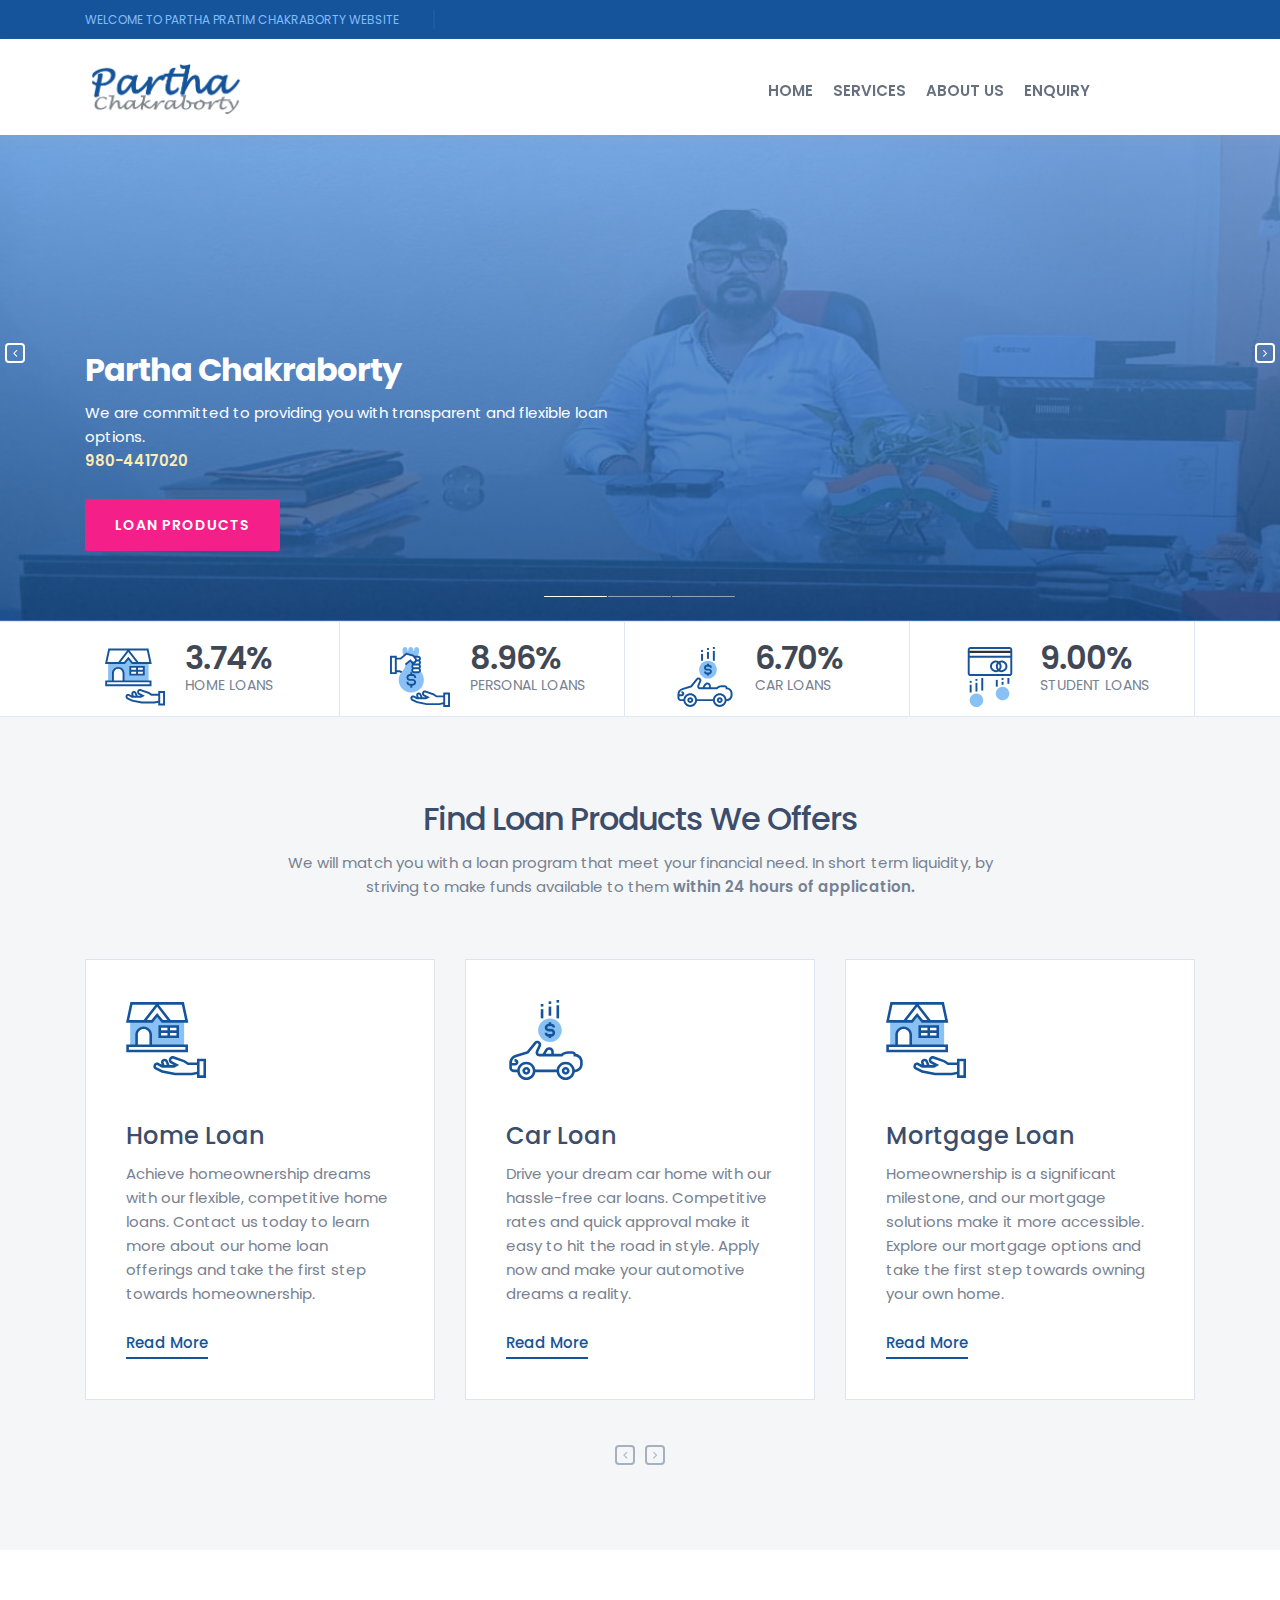
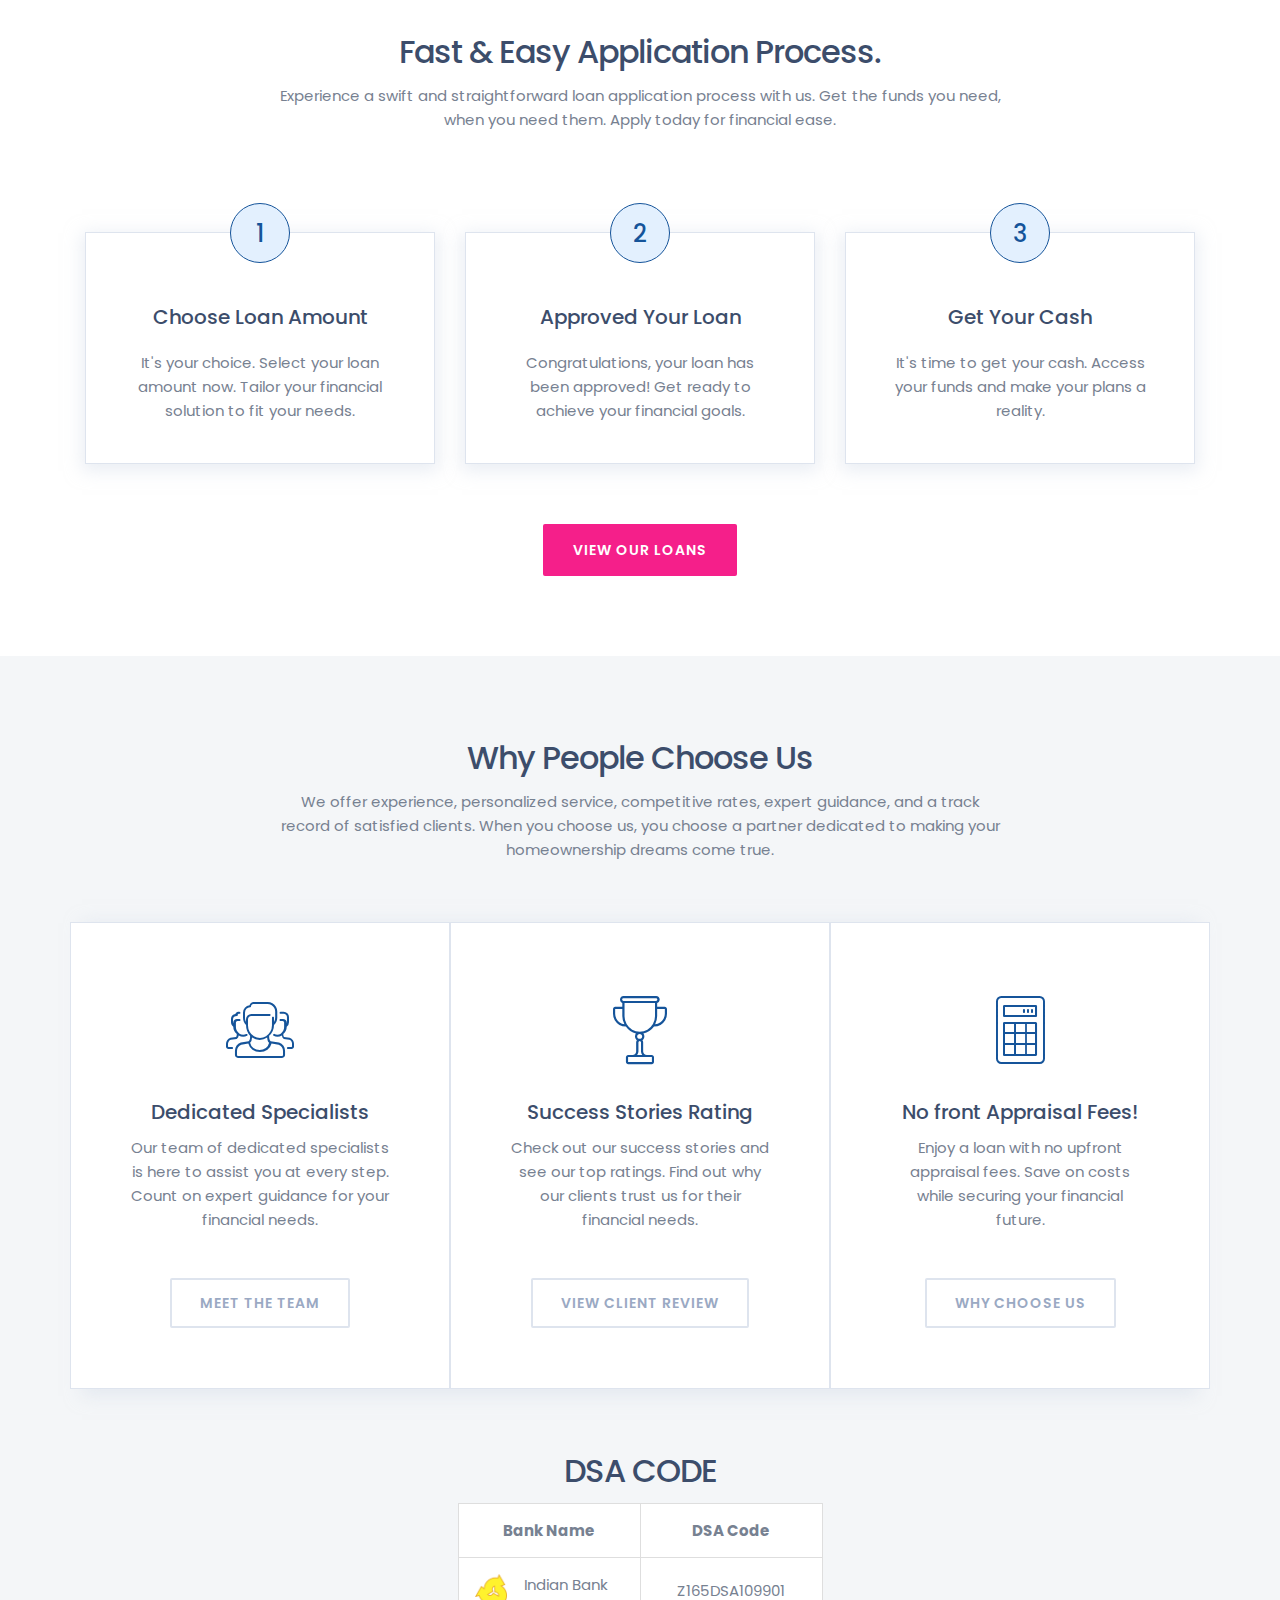
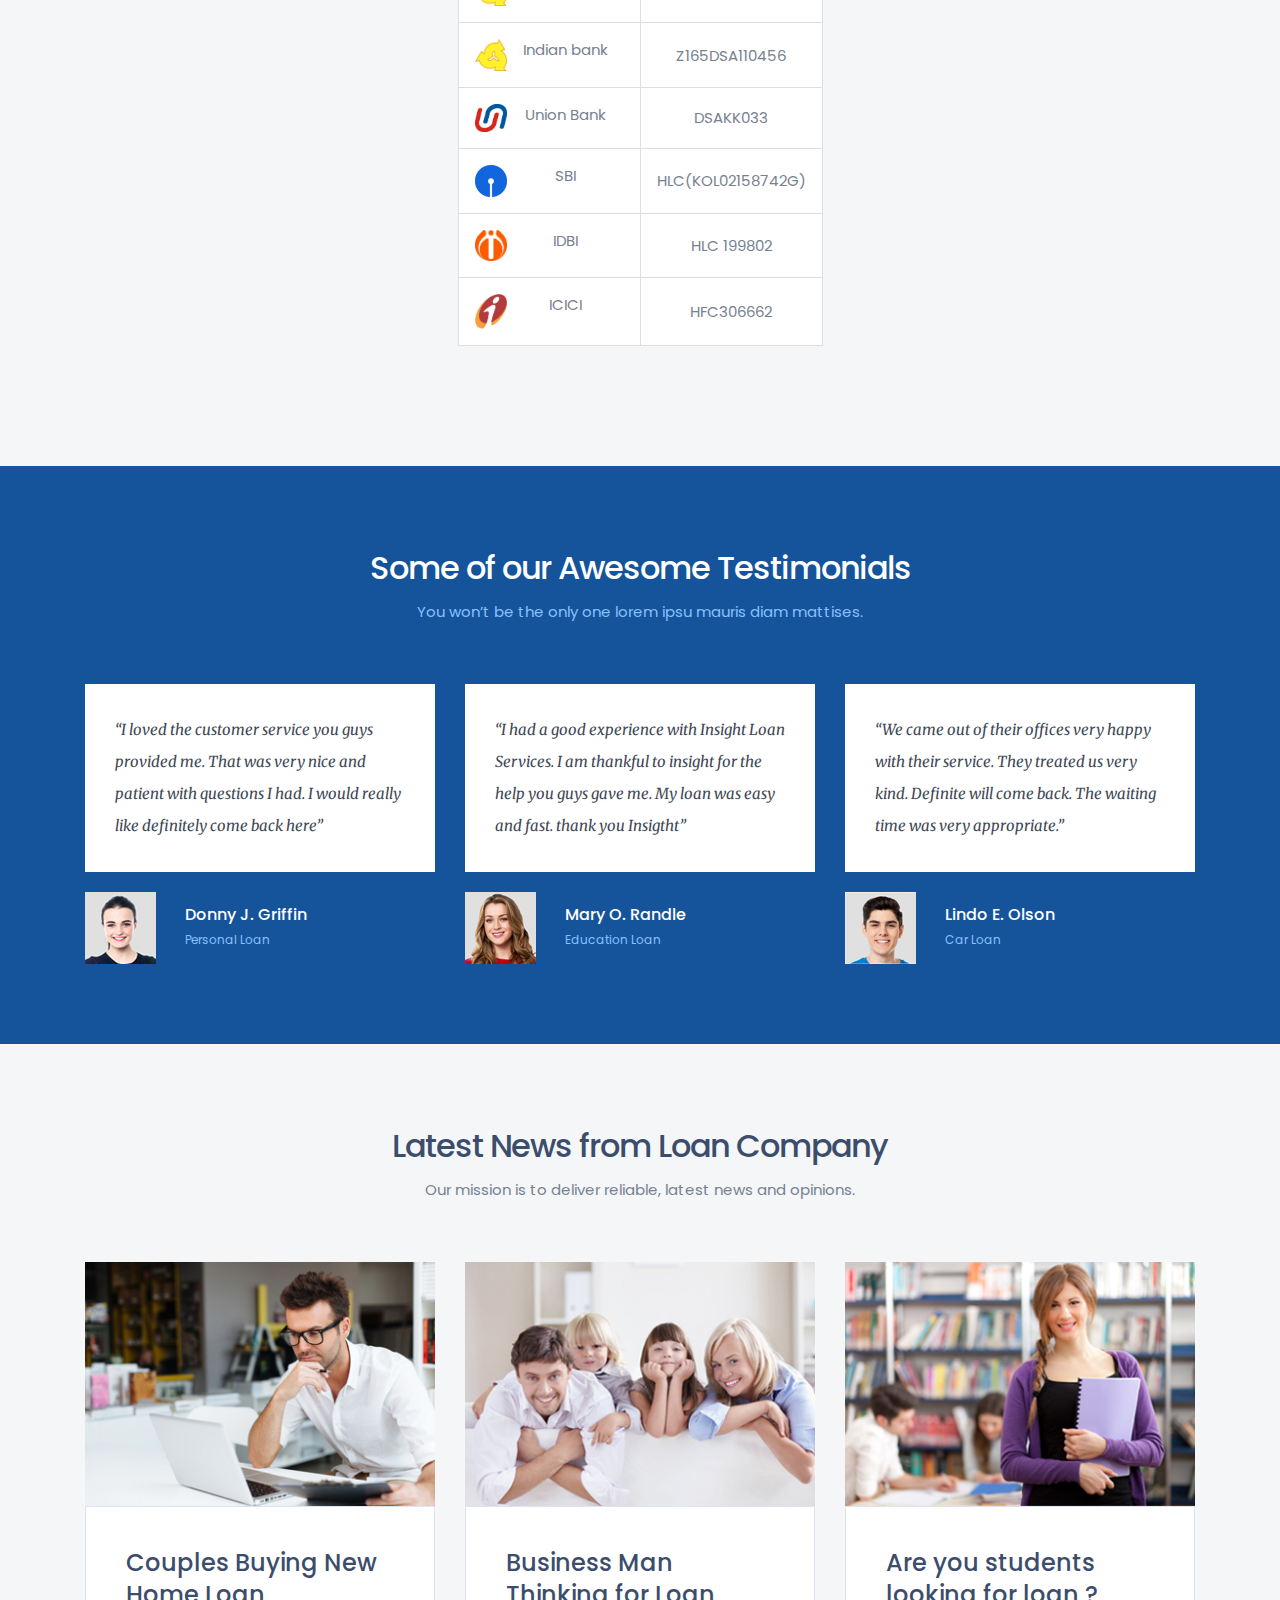
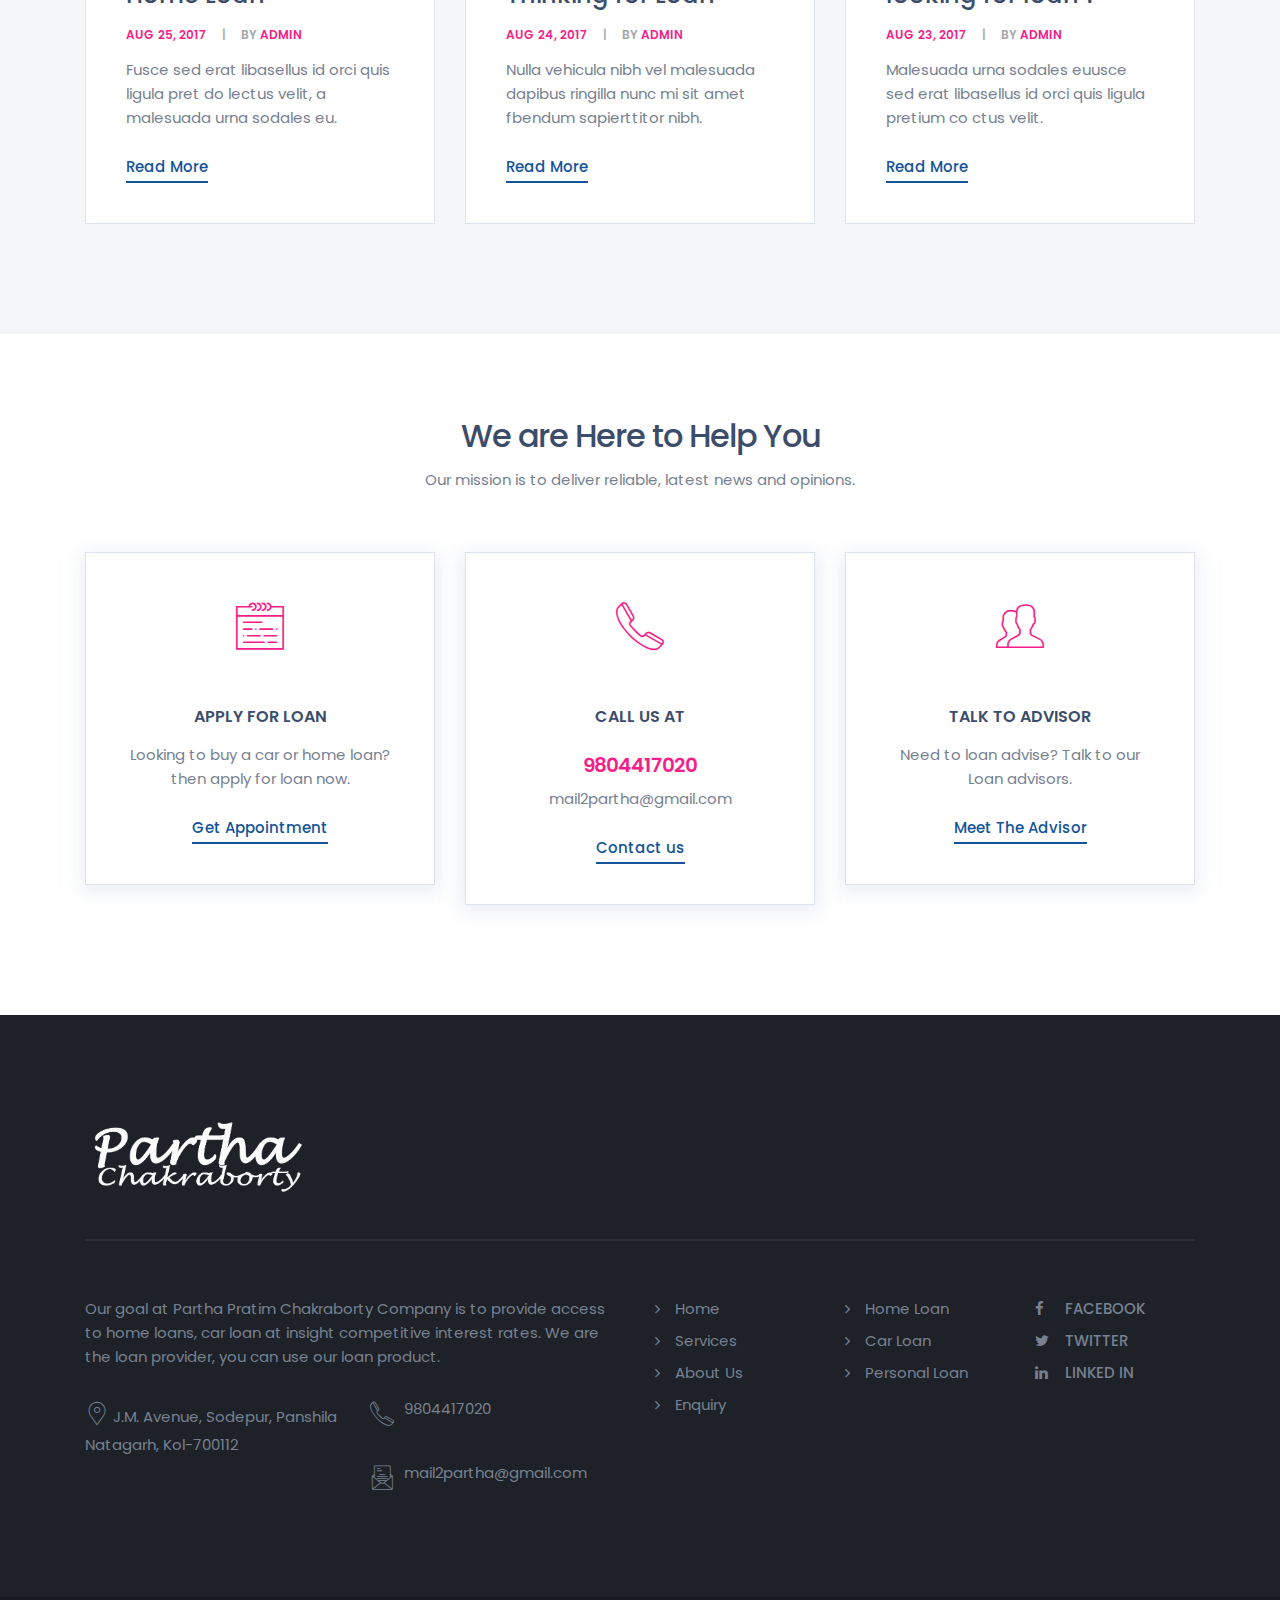
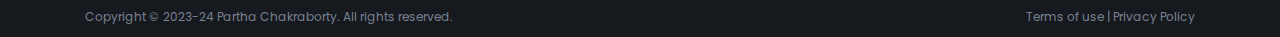
==== index.html @ 426c60b8 "first comit" ====
<!DOCTYPE html>
<html lang="en">


<head>
    <meta charset="utf-8">
    <meta http-equiv="X-UA-Compatible" content="IE=edge">
    <meta name="viewport" content="width=device-width, initial-scale=1">
    <!-- The above 3 meta tags *must* come first in the head; any other head content must come *after* these tags -->
    <meta name="description" content="Borrow - is the loan company, Business Website Template.">
    <meta name="keywords" content="Financial Website Template, Bootstrap Template, Loan Product, Personal Loan">
    <title>Borrow - A Loan Company Website Templates</title>
    <!-- Bootstrap -->
    <link href="css/bootstrap.min.css" rel="stylesheet">
    <link href="css/style.css" rel="stylesheet">
    <link href="css/font-awesome.min.css" rel="stylesheet">
    <link href="css/fontello.css" rel="stylesheet">
   
    <!-- Google Fonts -->
    <link href="https://fonts.googleapis.com/css?family=Poppins:300,400,500,600,700%7CMerriweather:300,300i,400,400i,700,700i" rel="stylesheet">
    <!-- owl Carousel Css -->
    <link href="css/owl.carousel.css" rel="stylesheet">
    <link href="css/owl.theme.css" rel="stylesheet">
    <!-- <link rel="stylesheet" href="https://cdnjs.cloudflare.com/ajax/libs/font-awesome/6.4.2/css/all.min.css" integrity="sha512-z3gLpd7yknf1YoNbCzqRKc4qyor8gaKU1qmn+CShxbuBusANI9QpRohGBreCFkKxLhei6S9CQXFEbbKuqLg0DA==" crossorigin="anonymous" referrerpolicy="no-referrer" /> -->
    <!-- HTML5 shim and Respond.js for IE8 support of HTML5 elements and media queries -->
    <!-- WARNING: Respond.js doesn't work if you view the page via file:// -->
    <!--[if lt IE 9]>
      <script src="https://oss.maxcdn.com/html5shiv/3.7.3/html5shiv.min.js"></script>
      <script src="https://oss.maxcdn.com/respond/1.4.2/respond.min.js"></script>
    <![endif]-->
</head>

<body>
    <div class="collapse searchbar" id="searchbar">
        <div class="search-area">
            <div class="container">
                <div class="row">
                    <div class="col-xl-12 col-lg-12 col-md-12 col-sm-12 col-12">
                        <div class="input-group">
                            <input type="text" class="form-control" placeholder="Search for...">
                            <span class="input-group-btn">
            <button class="btn btn-default" type="button">Go!</button>
            </span> </div>
                        <!-- /input-group -->
                    </div>
                    <!-- /.col-lg-6 -->
                </div>
            </div>
        </div>
    </div>
    <div class="top-bar">
        <!-- top-bar -->
        <div class="container">
            <div class="row">
                <div class="col-xl-4 col-lg-5 col-md-4 col-sm-6 col-6 d-none d-xl-block d-lg-block">
                    <p class="mail-text">Welcome to Partha Pratim Chakraborty Website</p>
                </div>
                <!-- <div class="col-xl-8 col-lg-7 col-md-12 col-sm-12 col-12 text-right">
                    <div class="top-nav"> <span class="top-text"><a href="#">View Locations</a> </span> <span class="top-text"><a href="#">+1800-123-4567</a></span> <span class="top-text"><a href="#">EMI calculator</a></span> </div>
                </div> -->
            </div>
        </div>
    </div>
    <!-- /.top-bar -->
    <div class="header">
        <div class="container">
            <div class="row">
                <div class="col-xl-2 col-lg-2 col-md-12 col-sm-6 col-6" id="logo">
                    <!-- logo -->
                    <div class="logo" >
                        <a href="index.html"><img src="images/logo-PS-5.png" alt="Borrow - Loan Company Website Template"></a>
                    </div>
                </div>
                <!-- logo -->
                <div class="col-xl-9 col-lg-9 col-md-12 col-sm-12 col-12">
                      <div id="navigation">
                        <!-- navigation start-->
                        <ul>
                            <li class="active"><a href="index.html" class="animsition-link">Home</a>
                                <!-- <ul>
                                    <li><a href="index.html" title="Home page 1" class="animsition-link">Home page 1</a></li>
                                    <li><a href="index-1.html" title="Home page 2" class="animsition-link">Home page 2</a></li>
                                    <li><a href="index-2.html" title="Home page 3" class="animsition-link">Home page 3</a></li>
                                    <li><a href="index-3.html" title="Home page 4" class="animsition-link">Home page 4 
                                     <span class="badge">New</span></a></li>
                                    <li><a href="index-4-students-loan.html" title="students loan" class="animsition-link">Students Loan Page <span class="badge">New</span></a> </li>
                                    <li><a href="index-5-business-loan.html" title="students loan" class="animsition-link">Business Loan Page<span class="badge">New</span></a></li>
                                    <li><a href="index-6.html" title="" class="animsition-link">Home Tabbed<span class="badge">New</span></a></li>
                                    <li><a href="index-7-borrow-bank.html" title="" class="animsition-link">Bank Home Page<span class="badge">New</span></a></li>
                                </ul> -->
                            </li>
                            <li><a href="#" class="animsition-link">Services</a>
                                <!-- <ul>
                                    <li><a href="#" title="Education Loan" class="animsition-link">Credit Card <span class="badge">New</span></a>
                                        <ul>
                                            <li><a href="credit-card-listing.html" title="Credit Card Listing" class="animsition-link">Credit Card Listing</a></li>
                                            <li><a href="credit-card-single.html" title="Credit Card Single" class="animsition-link">Credit Card Single</a></li>
                                        </ul>
                                    </li>
                                    <li><a href="#" title="Lenders" class="animsition-link">Lenders <span class="badge">New</span></a>
                                        <ul>
                                            <li><a href="lender-listing.html" title="Credit Card Listing" class="animsition-link">Lenders Listing</a></li>
                                            <li><a href="lender-single.html" title="Credit Card Single" class="animsition-link">Lenders Single</a></li>
                                        </ul>
                                    </li>
                                    <li><a href="product-single-sidebar.html">Product page side tab <span class="badge">New</span></a>
                                    </li>
                                    <li><a href="loan-listing-image.html" title="Loan Image Listing" class="animsition-link">Loan Image Listing</a></li>
                                    <li><a href="loan-listing-icon.html" title="Loan Icon Listing" class="animsition-link">Loan Icon Listing</a></li>
                                    <li><a href="car-loan.html" title="Car Loan" class="animsition-link">Car Loan Single</a></li>
                                    <li><a href="personal-loan.html" title="Personal Loan" class="animsition-link">Personal Loan Single</a></li>
                                    <li><a href="home-loan.html" title="Home Loan" class="animsition-link">Home Loan Single</a></li>
                                    <li><a href="education-loan.html" title="Education Loan" class="animsition-link">Education Loan Single</a></li>
                                </ul> -->
                            </li>
                            <li><a href="about.html" class="animsition-link">About us</a>
                                <!-- <ul>
                                    <li><a href="about.html" title="About us" class="animsition-link">About us</a></li>
                                    <li><a href="team.html" title="Team" class="animsition-link">Team</a></li>
                                </ul> -->
                            </li>
                            <li><a href="enquiry.html" class="animsition-link">Enquiry</a>
                                <!-- <ul>
                                    <li><a href="blog-listing.html" title="Blog Listing" class="animsition-link">Blog Listing</a></li>
                                    <li><a href="blog-single.html" title="Blog Single" class="animsition-link">Blog Single</a></li>
                                    <li><a href="blog-two-column.html" title="Blog Two Column" class="animsition-link">Blog Two Column</a></li>
                                    <li><a href="blog-three-column.html" title="Blog Three Column" class="animsition-link">Blog Three Column</a></li>
                                </ul> -->
                            </li>
                            <!-- <li><a href="compare-loan.html" class="animsition-link">Features</a>
                                <ul>
                                    <li><a href="#" title="Compare Loan" class="animsition-link">Compare Page</a>
                                        <ul>
                                          
                                            <li><a href="compare-credit-card.html" title="Compare Loan" class="animsition-link">Compare Credit Card</a>
                                                <li><a href="compare-personal-loan.html" title="Compare Loan" class="animsition-link">Compare Personal</a></li>
                                                <li><a href="compare-student-loan.html" title="Compare Loan" class="animsition-link">Compare Student Loan</a></li>
                                                  <li><a href="compare-loan.html" title="Compare Loan" class="animsition-link">Compare Loan</a></li>
                                        </ul>
                                        </li>
                                        <li><a href="#" class="animsition-link">Landing Pages</a>
                                            <ul>
                                                <li><a href="landing-page-car-loan.html" title="Loan Calculator" class="animsition-link">Car Loan 
                                     <small class="highlight">Landing Page</small>
                                     </a></li>
                                                <li><a href="landing-page-home-loan.html" title="Loan Calculator" class="animsition-link">Home Loan 
                                     <small class="highlight">Landing Page</small></a></li>
                                     <li><a href="refinancing-landing-page.html" title="Refinancing Page" class="animsition-link">Refinancing Page
                                     <small class="highlight">Landing Page</small></a></li>
                                       <li><a href="lead-genrator-landing-page.html" title="Lead Genrator" class="animsition-link">Lead Genrator 
                                     <small class="highlight">Landing Page</small></a></li>
                                       <li><a href="card-landing-page.html" title="Card Landing" class="animsition-link">Card Page 
                                     <small class="highlight">Landing Page</small></a></li>
                                            </ul>
                                        </li>
                                        <li><a href="loan-calculator.html" title="Loan Calculator" class="animsition-link">Loan Calculator</a></li>
                                        <li><a href="loan-eligibility.html" title="Loan Calculator" class="animsition-link">Loan Eligibility Cal <span class="badge">NEW</span></a></li>
                                        <li><a href="faq.html" title="Faq" class="animsition-link">Faq page</a></li>
                                        <li><a href="testimonial.html" title="Testimonial" class="animsition-link">Testimonial</a></li>
                                        <li><a href="error.html" title="404 Error" class="animsition-link">404 Error</a></li>
                                        <li><a href="gallery-filter-2.html" class="animsition-link">Gallery</a>
                                            <ul>
                                                <li><a href="gallery-filter-2.html" title="Filterable Gallery 2 column" class="animsition-link">Filterable Gallery 2 column</a></li>
                                                <li><a href="gallery-filter-3.html" title="Filterable Gallery 3 column" class="animsition-link">Filterable Gallery 3 column</a></li>
                                                <li><a href="gallery-masonry.html" title="Masonry Gallery" class="animsition-link">Masonry Gallery</a></li>
                                                <li><a href="gallery-zoom.html" title="Zoom Gallery" class="animsition-link">Zoom Gallery</a></li>
                                            </ul>
                                        </li>
                                        <li><a href="shortcodes-tabs.html" class="animsition-link">Shortcodes</a>
                                            <ul>
                                                <li><a href="shortcodes-tables.html" title="Table" class="animsition-link">Table</a></li>
                                                <li><a href="shortcodes-tabs.html" title="Tab" class="animsition-link">Tab</a></li>
                                                <li><a href="shortcodes-accordion.html" title="Accordion" class="animsition-link">Accordion</a></li>
                                                <li><a href="shortcodes-alert.html" title="Alert" class="animsition-link">Alert</a></li>
                                                <li><a href="shortcodes-button.html" title="Button" class="animsition-link">Button</a></li>
                                                <li><a href="shortcodes-column.html" title="Column" class="animsition-link">Column</a></li>
                                            </ul>
                                        </li>
                                        <li><a href="contact-us.html" title="Contact us" class="animsition-link">Contact us</a></li>
                                </ul>
                                </li> -->
                                <!-- <li><a href="compare-loan.html" class="animsition-link">Bank Account</a>
                                    <ul>
                                        <li><a href="personal-bank-account.html" title="Bank Account" class="animsition-link">Bank Account</a></li>
                                        <li><a href="personal-bank-saving.html" title="Bank Saving" class="animsition-link">Bank Account list</a></li>
                                        <li><a href="borrow-account-saving.html" title="Bank Account Single" class="animsition-link">Bank Account Single</a></li>
                                    </ul>
                                </li> -->
                        </ul>
                    </div>
                    <!-- /.navigation start-->
                </div>
                <!-- <div class="col-xl-l col-lg-1 col-md-1 col-sm-1 col-12 d-none d-xl-block d-lg-block"> -->
                    <!-- search start-->
                    <!-- <div class="search-nav"> <a class="search-btn" role="button" data-toggle="collapse" href="#searchbar" aria-expanded="false"><i class="fa fa-search"></i></a> </div>
                </div> -->
                <!-- /.search start-->
            </div>
        </div>
    </div>
    <div class="slider" id="slider">
        <!-- slider -->
        <div class="slider-img" id="slider-img-1"><img src="images/parthada-pic4.jpg" alt="Borrow - Loan Company Website Template" class="">
            <div class="container">
                <div class="row">
                    <div class="col-xl-6 col-lg-6 col-md-12 col-sm-12 col-12">
                        <div class="slider-captions">
                            <!-- slider-captions -->
                            <h1 class="slider-title">Partha Chakraborty</h1>
                            <p class="slider-text d-none d-xl-block d-lg-block d-sm-block">We are committed to providing you with transparent and flexible loan options.
                                <br>
                                <strong class="text-highlight">980-4417020</strong></p>
                            <a href="team.html" class="btn btn-default">Loan Products</a> </div>
                        <!-- /.slider-captions -->
                    </div>
                </div>
            </div>
        </div>
        <div>
            <div class="slider-img"><img src="images/slider-img-2.jpg" alt="Borrow - Loan Company Website Template" class="">
                <div class="container">
                    <div class="row">
                        <div class="col-xl-6 col-lg-6 col-md-12 col-sm-12 col-12">
                            <div class="slider-captions">
                                <!-- slider-captions -->
                                <h1 class="slider-title"> Lowest Home Loan Rate <strong class="text-highlight"></strong> </h1>
                                <p class="slider-text d-none d-xl-block d-lg-block d-sm-block"> We provide an excellent service Loan company. </p>
                                <!-- <a href="#" class="btn btn-default">Check Eligiblity</a>  -->
                            </div>
                            <!-- /.slider-captions -->
                        </div>
                    </div>
                </div>
            </div>
        </div>
        <div>
            <div class="slider-img"><img src="images/slider-3.jpg" alt="Borrow - Loan Company Website Template" class="">
                <div class="container">
                    <div class="row">
                        <div class="col-xl-6 col-lg-6 col-md-12 col-sm-12 col-12">
                            <div class="slider-captions">
                                <!-- slider-captions -->
                                <h1 class="slider-title">Student Loans with Greate Rates <strong class="text-highlight"></strong></h1>
                                <p class="slider-text d-none d-xl-block d-lg-block d-sm-block">We provide an excellent service for all types of loans in
                                    <br> ahmedabad and offer service, advice and direction.</p>
                                <!-- <a href="#" class="btn btn-default ">View Products</a>  -->
                            </div>
                            <!-- /.slider-captions -->
                        </div>
                    </div>
                </div>
            </div>
        </div>
    </div>
    <div class="rate-table">
        <div class="container">
            <div class="row">
                <div class="col-xl-3 col-lg-3 col-md-3 col-sm-6 col-6">
                    <div class="rate-counter-block">
                        <div class="icon rate-icon  "> <img src="images/mortgage.svg" alt="Borrow - Loan Company Website Template" class="icon-svg-1x"></div>
                        <div class="rate-box">
                            <h1 class="loan-rate">3.74%</h1>
                            <small class="rate-title">Home Loans</small>
                        </div>
                    </div>
                </div>
                <div class="col-xl-3 col-lg-3 col-md-3 col-sm-6 col-6">
                    <div class="rate-counter-block">
                        <div class="icon rate-icon  "> <img src="images/loan.svg" alt="Borrow - Loan Company Website Template" class="icon-svg-1x"></div>
                        <div class="rate-box">
                            <h1 class="loan-rate">8.96%</h1>
                            <small class="rate-title">Personal Loans</small>
                        </div>
                    </div>
                </div>
                <div class="col-xl-3 col-lg-3 col-md-3 col-sm-6 col-6">
                    <div class="rate-counter-block">
                        <div class="icon rate-icon  "> <img src="images/car.svg" alt="Borrow - Loan Company Website Template" class="icon-svg-1x"></div>
                        <div class="rate-box">
                            <h1 class="loan-rate">6.70%</h1>
                            <small class="rate-title">Car Loans</small>
                        </div>
                    </div>
                </div>
                <div class="col-xl-3 col-lg-3 col-md-3 col-sm-6 col-6">
                    <div class="rate-counter-block">
                        <div class="icon rate-icon  "> <img src="images/credit-card.svg" alt="Borrow - Loan Company Website Template" class="icon-svg-1x"></div>
                        <div class="rate-box">
                            <h1 class="loan-rate">9.00%</h1>
                            <small class="rate-title">Student Loans</small>
                        </div>
                    </div>
                </div>
            </div>
        </div>
    </div>
    <div class="section-space80">
        <div class="container">
            <div class="row">
                <div class="offset-xl-2 col-xl-8 offset-md-2 col-md-8 offset-md-2 col-md-8 col-sm-12 col-12">
                    <div class="mb60 text-center section-title">
                        <!-- section title start-->
                        <h1>Find Loan Products We Offers</h1>
                        <p>We will match you with a loan program that meet your financial need. In short term liquidity, by striving to make funds available to them <strong>within 24 hours of application.</strong></p>
                    </div>
                    <!-- /.section title start-->
                </div>
            </div>
            <div class="row">
                <div class="service" id="service">
                    <!-- <div class="col-xl-12 col-lg-12 col-md-12 col-sm-12 col-12">
                        <div class="bg-white pinside40 service-block outline mb30">
                            <div class="icon mb40"> <img src="images/loan.svg" alt="Borrow - Loan Company Website Template" class="icon-svg-2x"> </div>
                            <h2><a href="#" class="title">Personal Loan</a></h2>
                            <p>Lorem ipsum dolor sit ameectetuer adipiscing elit. Aenean commodo ligula eget dolor. Aenean massa. Cum sociis natoque</p>
                            <a href="#" class="btn-link">Read More</a> </div>
                    </div> -->
                   <div class="col-xl-12 col-lg-12 col-md-12 col-sm-12 col-12">
                        <div class="bg-white pinside40 service-block outline mb30">
                            <div class="icon mb40"> <img src="images/mortgage.svg" alt="Borrow - Loan Company Website Template" class="icon-svg-2x"></div>
                            <h2><a href="#" class="title">Home Loan</a></h2>
                            <p>Achieve homeownership dreams with our flexible, competitive home loans. Contact us today to learn more about our home loan offerings and take the first step towards homeownership.</p>
                            <a href="contact-us.html" class="btn-link">Read More</a> </div>
                    </div>
                    <div class="col-xl-12 col-lg-12 col-md-12 col-sm-12 col-12">
                        <div class="bg-white pinside40 service-block outline mb30">
                            <div class="icon mb40"> <img src="images/car.svg" alt="Borrow - Loan Company Website Template" class="icon-svg-2x"></div>
                            <h2><a href="#" class="title">Car Loan</a></h2>
                            <p>Drive your dream car home with our hassle-free car loans. Competitive rates and quick approval make it easy to hit the road in style. Apply now and make your automotive dreams a reality.</p>
                            <a href="contact-us.html" class="btn-link">Read More</a> </div>
                    </div>
                    <div class="col-xl-12 col-lg-12 col-md-12 col-sm-12 col-12">
                        <div class="bg-white pinside40 service-block outline mb30">
                            <div class="icon mb40"> <img src="images/mortgage.svg" alt="Borrow - Loan Company Website Template" class="icon-svg-2x"></div>
                            <h2><a href="#" class="title">Mortgage Loan</a></h2>
                            <p>Homeownership is a significant milestone, and our mortgage solutions make it more accessible. Explore our mortgage options and take the first step towards owning your own home.</p>
                            <a href="contact-us.html" class="btn-link">Read More</a> </div>
                    </div>
                    <!-- <div class="col-xl-12 col-lg-12 col-md-12 col-sm-12 col-12">
                        <div class="bg-white pinside40 service-block outline mb30">
                            <div class="icon mb40"> <img src="images/car.svg" alt="Borrow - Loan Company Website Template" class="icon-svg-2x"></div>
                            <h2><a href="#" class="title">Car Loan</a></h2>
                            <p>Lorem ipsum dolor sit amet, consectetuer adipiscing elit. Aenean commodo ligula eget dolor. Aenean massa. Cum sociis natoque.</p>
                            <a href="#" class="btn-link">Read More</a></div>
                    </div> -->
                   <!-- <div class="col-xl-12 col-lg-12 col-md-12 col-sm-12 col-12">
                        <div class="bg-white pinside40 service-block outline mb30">
                            <div class="icon mb40"> <img src="images/piggy-bank.svg" alt="Borrow - Loan Company Website Template" class="icon-svg-2x"></div>
                            <h2><a href="#" class="title">Education Loan</a></h2>
                            <p>Lorem ipsum dolor sit amet, consectetuer adipiscing elmodo ligula eget dolor. Aenean massa. Cum sociis natoque</p>
                            <a href="#" class="btn-link">Read More</a> </div>
                    </div> -->
                   <div class="col-xl-12 col-lg-12 col-md-12 col-sm-12 col-12">
                        <div class="bg-white pinside40 service-block outline mb30">
                            <div class="icon mb40"> <img src="images/loan.svg" alt="Borrow - Loan Company Website Template" class="icon-svg-2x"></div>
                            <h2><a href="#" class="title">Business Loan</a></h2>
                            <p>Invest in the growth of your business with our tailored business loan solutions. We understand the unique challenges entrepreneurs face and are here to support your success.</p>
                            <a href="#" class="btn-link">Read More</a> </div>
                    </div>
                    <div class="col-xl-12 col-lg-12 col-md-12 col-sm-12 col-12">
                        <div class="bg-white pinside40 service-block outline mb30">
                            <div class="icon mb40"> <img src="images/loan.svg" alt="Borrow - Loan Company Website Template" class="icon-svg-2x"></div>
                            <h2><a href="#" class="title">Personal Loan</a></h2>
                            <p>Our personal loans offer financial flexibility to handle a variety of life's expenses. Whether it's an unexpected cost or a planned purchase, our personal loans can help you achieve your goals.</p>
                            <a href="contact-us.html" class="btn-link">Read More</a> </div>
                    </div>
                    <div class="col-xl-12 col-lg-12 col-md-12 col-sm-12 col-12">
                        <div class="bg-white pinside40 service-block outline mb30">
                            <div class="icon mb40"> <img src="images/mortgage.svg" alt="Borrow - Loan Company Website Template" class="icon-svg-2x"></div>
                            <h2><a href="#" class="title">Pension Loan</a></h2>
                            <p>Secure your future with our pension loans. Get the financial support you need during retirement. Apply now to enjoy peace of mind in your golden years. Contact us today to learn more.</p>
                            <a href="contact-us.html" class="btn-link">Read More</a> </div>
                    </div>
                </div>
            </div>
        </div>
    </div>
    <div class="bg-white section-space80">
        <div class="container">
            <div class="row">
                 <div class="offset-xl-2 col-xl-8 offset-md-2 col-md-8 offset-md-2 col-md-8 col-sm-12 col-12">
                    <div class="mb100 text-center section-title">
                        <!-- section title start-->
                        <h1>Fast &amp; Easy Application Process.</h1>
                        <p>Experience a swift and straightforward loan application process with us. Get the funds you need, when you need them. Apply today for financial ease.</p>
                    </div>
                    <!-- /.section title start-->
                </div>
            </div>
            <div class="row">
                <div class="col-xl-4 col-lg-4 col-md-4 col-sm-4 col-12">
                    <div class="bg-white pinside40 number-block outline mb60 bg-boxshadow">
                        <div class="circle"><span class="number">1</span></div>
                        <h3 class="number-title">Choose Loan Amount</h3>
                        <p>It's your choice. Select your loan amount now. Tailor your financial solution to fit your needs.</p>
                    </div>
                </div>
               <div class="col-xl-4 col-lg-4 col-md-4 col-sm-4 col-12">
                    <div class="bg-white pinside40 number-block outline mb60 bg-boxshadow">
                        <div class="circle"><span class="number">2</span></div>
                        <h3 class="number-title">Approved Your Loan</h3>
                        <p>Congratulations, your loan has been approved! Get ready to achieve your financial goals.</p>
                    </div>
                </div>
                <div class="col-xl-4 col-lg-4 col-md-4 col-sm-4 col-12">
                    <div class="bg-white pinside40 number-block outline mb60 bg-boxshadow">
                        <div class="circle"><span class="number">3</span></div>
                        <h3 class="number-title">Get Your Cash</h3>
                        <p>It's time to get your cash. Access your funds and make your plans a reality.</p>
                    </div>
                </div>
            </div>
            <div class="row">
                 <div class="offset-xl-2 col-xl-8 offset-md-2 col-md-8 offset-md-2 col-md-8 col-sm-12 col-12 text-center"> <a href="#" class="btn btn-default">View Our Loans</a> </div>
            </div>
        </div>
    </div>
    <div class="section-space80">
        <div class="container">
            <div class="row">
                <div class="offset-xl-2 col-xl-8 offset-md-2 col-md-8 offset-md-2 col-md-8 col-sm-12 col-12">
                    <div class="mb60 text-center section-title">
                        <!-- section title start-->
                        <h1>Why People Choose Us</h1>
                        <p>We offer experience, personalized service, competitive rates, expert guidance, and a track record of satisfied clients. When you choose us, you choose a partner dedicated to making your homeownership dreams come true.</p>
                    </div>
                    <!-- /.section title start-->
                </div>
            </div>
            <div class="row">
                <div class="col-xl-12 col-lg-12 col-md-12 col-sm-12 col-12">
                    <div class="bg-white bg-boxshadow">
                        <div class="row">
                            <div class="col-xl-4 col-lg-4 col-md-12 col-sm-12 col-12 nopadding">
                                <div class="bg-white pinside60 number-block outline">
                                    <div class="mb20"><i class="icon-command  icon-4x icon-primary"></i></div>
                                    <h3>Dedicated Specialists</h3>
                                    <p>Our team of dedicated specialists is here to assist you at every step. Count on expert guidance for your financial needs.</p>
                                    <a href="#" class="btn btn-outline mt20">Meet the team</a> </div>
                            </div>
                             <div class="col-xl-4 col-lg-4 col-md-12 col-sm-12 col-12 nopadding">
                                <div class="bg-white pinside60 number-block outline">
                                    <div class="mb20"><i class="icon-cup  icon-4x icon-primary"></i></div>
                                    <h3>Success Stories Rating</h3>
                                    <p>Check out our success stories and see our top ratings. Find out why our clients trust us for their financial needs.</p>
                                    <a href="#" class="btn btn-outline mt20">View Client Review</a> </div>
                            </div>
                             <div class="col-xl-4 col-lg-4 col-md-12 col-sm-12 col-12 nopadding">
                                <div class="bg-white pinside60 number-block outline">
                                    <div class="mb20"><i class="icon-calculator  icon-4x icon-primary"></i></div>
                                    <h3>No front Appraisal Fees!</h3>
                                    <p>Enjoy a loan with no upfront appraisal fees. Save on costs while securing your financial future.</p>
                                    <a href="#" class="btn btn-outline mt20">Why choose us</a> </div>
                            </div>
                        </div>
                    </div>
                </div>
            </div>

            <!-- DSA CODE -->
            <div class="row">
                <div class="offset-xl-2 col-xl-8 offset-md-2 col-md-8 offset-md-2 col-md-8 col-sm-12 col-12">
                    <div class="mb40 mt60 text-center section-title">
                        <!-- section title start-->
                        <h1>DSA CODE</h1>
                        <table>
                            <thead>
                              <tr>
                                <th>Bank Name</th>
                                <th>DSA Code</th>
                              </tr>
                            </thead>
                            <tbody>
                              <tr>
                                <td class="dsa"><img src="images/indian-bank-logo.png">Indian Bank</td>
                                <td>Z165DSA109901</td>
                              </tr>
                              <tr>
                                <td class="dsa"><img src="images/indian-bank-logo.png"> Indian bank</td>
                                <td>Z165DSA110456</td>
                              </tr>
                              <tr>
                                <td class="dsa"><img src="images/UNIONBANK-logo.png">Union Bank</td>
                                <td>DSAKK033</td>
                              </tr>
                              <tr>
                                <td class="dsa"><img src="images/sbi-bank-logo.png">SBI</td>
                                <td>HLC(KOL02158742G)</td>
                              </tr>
                              <tr>
                                <td class="dsa"><img src="images/IDBI-Bank-emblem.png">IDBI</td>
                                <td>HLC 199802</td>
                              </tr>
                              <tr>
                                <td class="dsa"><img src="images/icici-bank.png">ICICI</td>
                                <td>HFC306662</td>
                              </tr>
                            </tbody>
                            <tfoot>
                              <tr>
                                
                              </tr>
                            </tfoot>
                          </table>
                    </div>
                    <!-- /.section title start-->
                </div>
            </div>
        </div>
    </div>
    <div class="bg-default section-space80">
        <div class="container">
            <div class="row">
                 <div class="offset-xl-2 col-xl-8 offset-md-2 col-md-8 offset-md-2 col-md-8 col-sm-12 col-12">
                    <div class="mb60 text-center section-title">
                        <!-- section title start-->
                        <h1 class="title-white">Some of our Awesome Testimonials</h1>
                        <p> You won’t be the only one lorem ipsu mauris diam mattises.</p>
                    </div>
                    <!-- /.section title start-->
                </div>
            </div>
            <div class="row">
                <div class="col-xl-4 col-lg-4 col-md-4 col-sm-4 col-12 clearfix ">
                    <div class="testimonial-block mb30">
                        <div class="bg-white pinside30 mb20">
                            <p class="testimonial-text"> “I loved the customer service you guys provided me. That was very nice and patient with questions I had. I would really like definitely come back here”</p>
                        </div>
                        <div class="testimonial-autor-box">
                            <div class="testimonial-img pull-left"> <img src="images/testimonial-img.jpg" alt="Borrow - Loan Company Website Template"> </div>
                            <div class="testimonial-autor pull-left">
                                <h4 class="testimonial-name">Donny J. Griffin</h4>
                                <span class="testimonial-meta">Personal Loan</span> </div>
                        </div>
                    </div>
                </div>
                <div class="col-xl-4 col-lg-4 col-md-4 col-sm-4 col-12 clearfix ">
                    <div class="testimonial-block mb30">
                        <div class="bg-white pinside30 mb20">
                            <p class="testimonial-text"> “I had a good experience with Insight Loan Services. I am thankful to insight for the help you guys gave me. My loan was easy and fast. thank you Insigtht”</p>
                        </div>
                        <div class="testimonial-autor-box">
                            <div class="testimonial-img pull-left"> <img src="images/testimonial-img-1.jpg" alt="Borrow - Loan Company Website Template"> </div>
                            <div class="testimonial-autor pull-left">
                                <h4 class="testimonial-name">Mary O. Randle</h4>
                                <span class="testimonial-meta">Education Loan</span> </div>
                        </div>
                    </div>
                </div>
               <div class="col-xl-4 col-lg-4 col-md-4 col-sm-4 col-12 clearfix ">
                    <div class="testimonial-block mb30">
                        <div class="bg-white pinside30 mb20">
                            <p class="testimonial-text"> “We came out of their offices very happy with their service. They treated us very kind. Definite will come back. The waiting time was very appropriate.”</p>
                        </div>
                        <div class="testimonial-autor-box">
                            <div class="testimonial-img pull-left"> <img src="images/testimonial-img-2.jpg" alt="Borrow - Loan Company Website Template"> </div>
                            <div class="testimonial-autor pull-left">
                                <h4 class="testimonial-name">Lindo E. Olson</h4>
                                <span class="testimonial-meta">Car Loan</span> </div>
                        </div>
                    </div>
                </div>
            </div>
        </div>
    </div>
    <!-- <div class="section-space40 bg-white">
        <div class="container">
            <div class="row">
                <div class="col-xl-2 col-lg-2 col-md-2 col-sm-4 col-6"> <img src="images/logo-1.jpg" alt="Borrow - Loan Company Website Template"> </div>
                <div class="col-xl-2 col-lg-2 col-md-2 col-sm-4 col-6"> <img src="images/logo-2.jpg" alt="Borrow - Loan Company Website Template"> </div>
                <div class="col-xl-2 col-lg-2 col-md-2 col-sm-4 col-6"> <img src="images/logo-3.jpg" alt="Borrow - Loan Company Website Template"> </div>
                <div class="col-xl-2 col-lg-2 col-md-2 col-sm-4 col-6"> <img src="images/logo-4.jpg" alt="Borrow - Loan Company Website Template"> </div>
                <div class="col-xl-2 col-lg-2 col-md-2 col-sm-4 col-6"> <img src="images/logo-5.jpg" alt="Borrow - Loan Company Website Template"> </div>
                <div class="col-xl-2 col-lg-2 col-md-2 col-sm-4 col-6"> <img src="images/logo-1.jpg" alt="Borrow - Loan Company Website Template"> </div>
            </div>
        </div>
    </div> -->
    <div class="section-space80">
        <div class="container">
            <div class="row">
                 <div class="offset-xl-2 col-xl-8 offset-md-2 col-md-8 offset-md-2 col-md-8 col-sm-12 col-12">
                    <div class="mb60 text-center section-title">
                        <!-- section title start-->
                        <h1>Latest News from Loan Company</h1>
                        <p> Our mission is to deliver reliable, latest news and opinions.</p>
                    </div>
                    <!-- /.section title start-->
                </div>
            </div>
            <div class="row">
                <div class="col-xl-4 col-lg-4 col-md-4 col-sm-12 col-12">
                    <div class="post-block mb30">
                        <div class="post-img">
                            <a href="blog-single.html" class="imghover"><img src="images/blog-img.jpg" alt="Borrow - Loan Company Website Template" class="img-fluid"></a>
                        </div>
                        <div class="bg-white pinside40 outline">
                            <h2><a href="blog-single.html" class="title">Couples Buying New Home Loan</a></h2>
                            <p class="meta"><span class="meta-date">Aug 25, 2017</span><span class="meta-author">By<a href="#"> Admin</a></span></p>
                            <p>Fusce sed erat libasellus id orci quis ligula pret do lectus velit, a malesuada urna sodales eu.</p>
                            <a href="blog-single.html" class="btn-link">Read More</a> </div>
                    </div>
                </div>
                 <div class="col-xl-4 col-lg-4 col-md-4 col-sm-12 col-12">
                    <div class="post-block mb30">
                        <div class="post-img">
                            <a href="blog-single.html" class="imghover"><img src="images/blog-img-1.jpg" alt="Borrow - Loan Company Website Template" class="img-fluid"></a>
                        </div>
                        <div class="bg-white pinside40 outline">
                            <h2><a href="blog-single.html" class="title">Business Man Thinking for Loan</a></h2>
                            <p class="meta"><span class="meta-date">Aug 24, 2017</span><span class="meta-author">By<a href="#"> Admin</a></span></p>
                            <p>Nulla vehicula nibh vel malesuada dapibus ringilla nunc mi sit amet fbendum sapierttitor nibh. </p>
                            <a href="blog-single.html" class="btn-link">Read More</a> </div>
                    </div>
                </div>
                 <div class="col-xl-4 col-lg-4 col-md-4 col-sm-12 col-12">
                    <div class="post-block mb30">
                        <div class="post-img">
                            <a href="blog-single.html" class="imghover"><img src="images/blog-img-2.jpg" alt="Borrow - Loan Company Website Templates" class="img-fluid"></a>
                        </div>
                        <div class="bg-white pinside40 outline">
                            <h2><a href="blog-single.html" class="title">Are you students looking for loan ?</a></h2>
                            <p class="meta"><span class="meta-date">Aug 23, 2017</span><span class="meta-author">By<a href="#"> Admin</a></span></p>
                            <p>Malesuada urna sodales euusce sed erat libasellus id orci quis ligula pretium co ctus velit.</p>
                            <a href="blog-single.html" class="btn-link">Read More</a> </div>
                    </div>
                </div>
            </div>
        </div>
    </div>
    <div class="section-space80 bg-white">
        <div class="container">
            <div class="row">
               <div class="offset-xl-2 col-xl-8 offset-md-2 col-md-8 offset-md-2 col-md-8 col-sm-12 col-12">
                    <div class="mb60 text-center section-title">
                        <!-- section title-->
                        <h1>We are Here to Help You</h1>
                        <p>Our mission is to deliver reliable, latest news and opinions.</p>
                    </div>
                    <!-- /.section title-->
                </div>
            </div>
            <div class="row">
                <div class="col-xl-4 col-lg-4 col-md-6 col-sm-12 col-12">
                    <div class="bg-white bg-boxshadow pinside40 outline text-center mb30">
                        <div class="mb40"><i class="icon-calendar-3 icon-2x icon-default"></i></div>
                        <h2 class="capital-title">Apply For Loan</h2>
                        <p>Looking to buy a car or home loan? then apply for loan now.</p>
                        <a href="#" class="btn-link">Get Appointment</a> </div>
                </div>
                 <div class="col-xl-4 col-lg-4 col-md-6 col-sm-12 col-12">
                    <div class="bg-white bg-boxshadow pinside40 outline text-center mb30">
                        <div class="mb40"><i class="icon-phone-call icon-2x icon-default"></i></div>
                        <h2 class="capital-title">Call us at </h2>
                        <h1 class="text-big">9804417020</h1>
                        <p>mail2partha@gmail.com</p>
                        <a href="#" class="btn-link">Contact us</a> </div>
                </div>
                <div class="col-xl-4 col-lg-4 col-md-6 col-sm-12 col-12">
                    <div class="bg-white bg-boxshadow pinside40 outline text-center mb30">
                        <div class="mb40"> <i class="icon-users icon-2x icon-default"></i></div>
                        <h2 class="capital-title">Talk to Advisor</h2>
                        <p>Need to loan advise? Talk to our Loan advisors.</p>
                        <a href="#" class="btn-link">Meet The Advisor</a> </div>
                </div>
            </div>
        </div>
    </div>
     <div class="footer section-space100">
        <!-- footer -->
        <div class="container">
            <div class="row">
                <div class="col-xl-4 col-lg-4 col-md-4 col-sm-12 col-12">
                    <div class="footer-logo">
                        <!-- Footer Logo -->
                        <img src="images/logo-PS-6.png" alt="Borrow - Loan Company Website Templates"> </div>
                    <!-- /.Footer Logo -->
                </div>
                <div class="col-xl-8 col-lg-8 col-md-8 col-sm-12 col-12">
                    <div class="row">
                    <div class="col-xl-5 col-lg-5 col-md-5 col-sm-12 col-12">
                        <!-- <h3 class="newsletter-title">Signup Our Newsletter</h3> -->
                    </div>
                    <div class="col-xl-7 col-lg-7 col-md-7 col-sm-12 col-12">
                        <div class="newsletter-form">
                            <!-- Newsletter Form -->
                            <!-- <form action="https://jituchauhan.com/borrow/bootstrap-4/newsletter.php" method="post">
                                <div class="input-group">
                                    <input type="email" class="form-control" id="newsletter" name="newsletter" placeholder="Write E-Mail Address" required>
                                    <span class="input-group-btn">
                                    <button class="btn btn-default" type="submit">Go!</button>
                                    </span> </div> -->
                                <!-- /input-group -->
                            <!-- </form> -->
                        </div>
                        <!-- /.Newsletter Form -->
                    </div>
                </div>
                    <!-- /.col-lg-6 -->
                </div>
            </div>
            <hr class="dark-line">
            <div class="row">
                <div class="col-xl-6 col-lg-6 col-md-6 col-sm-12 col-12">
                    <div class="widget-text mt40">
                        <!-- widget text -->
                        <p>Our goal at Partha Pratim Chakraborty Company is to provide access to home loans, car loan at insight competitive interest rates. We are the loan provider, you can use our loan product.</p>
                        <div class="row">
                            <div class="col-xl-6 col-lg-6 col-md-6 col-sm-6 col-6">
                                <p class="address-text"><span><i class="icon-placeholder-3 icon-1x"></i> </span>J.M. Avenue, Sodepur, Panshila Natagarh, Kol-700112</p>
                            </div>
                            <div class="col-xl-6 col-lg-6 col-md-6 col-sm-6 col-6">
                                <p class="call-text"><span><i class="icon-phone-call icon-1x"></i></span>9804417020</p>
                                <p class="call-text"><span><i class="icon-letter icon-1x"></i></span>mail2partha@gmail.com</p>
                            </div>
                        </div>
                    </div>
                    <!-- /.widget text -->
                </div>
                <div class="col-xl-2 col-lg-2 col-md-4 col-sm-6 col-6">
                    <div class="widget-footer mt40">
                        <!-- widget footer -->
                        <ul class="listnone">
                            <li><a href="#">Home</a></li>
                            <li><a href="#">Services</a></li>
                            <li><a href="about.html">About Us</a></li>
                            <!-- <li><a href="#">News</a></li>
                            <li><a href="#">Faq</a></li> -->
                            <li><a href="enquiry.html">Enquiry</a></li>
                        </ul>
                    </div>
                    <!-- /.widget footer -->
                </div>
                <div class="col-xl-2 col-lg-2 col-md-4 col-sm-6 col-6">
                    <div class="widget-footer mt40">
                        <!-- widget footer -->
                        <ul class="listnone">
                            <li><a href="#">Home Loan</a></li>
                            <li><a href="#">Car Loan</a></li>
                            <li><a href="#">Personal Loan</a></li>
                            <!-- <li><a href="#">Education Loan</a></li> -->
                            <!-- <li><a href="#">Business Loan</a></li> -->
                            <!-- <li><a href="#">Debt Consolidation</a></li> -->
                        </ul>
                    </div>
                    <!-- /.widget footer -->
                </div>
                <div class="col-xl-2 col-lg-2 col-md-4 col-sm-6 col-6">
                    <div class="widget-social mt40">
                        <!-- widget footer -->
                        <ul class="listnone">
                            <li><a href="#"><i class="fa fa-facebook"></i>Facebook</a></li>
                            <!-- <li><a href="#"><i class="fa fa-google-plus"></i>Google Plus</a></li> -->
                            <li><a href="#"><i class="fa fa-twitter"></i>Twitter</a></li>
                            <li><a href="#"><i class="fa fa-linkedin"></i>Linked In</a></li>
                        </ul>
                    </div>
                    <!-- /.widget footer -->
                </div>
            </div>
        </div>
    </div>
    <!-- /.footer -->
    <div class="tiny-footer">
        <!-- tiny footer -->
        <div class="container">
            <div class="row">
                <div class="col-xl-6 col-lg-6 col-md-6 col-sm-6 col-6">
                    <p>Copyright &#169; 2023-24 Partha Chakraborty. All rights reserved.</p>
                </div>
                <div class="col-xl-6 col-lg-6 col-md-6 col-sm-6 col-6 text-right">
                    <p>Terms of use | Privacy Policy</p>

                </div>
            </div>
        </div>
    </div>
    <!-- back to top icon -->
    <a href="#0" class="cd-top" title="Go to top">Top</a>
    <!-- jQuery (necessary for Bootstrap's JavaScript plugins) -->
    <script src="js/jquery.min.js"></script>
    <!-- Include all compiled plugins (below), or include individual files as needed -->
    <script src="js/bootstrap.min.js"></script>
    <script type="text/javascript" src="js/menumaker.js"></script>
  
    <!-- sticky header -->
    <script type="text/javascript" src="js/jquery.sticky.js"></script>
    <script type="text/javascript" src="js/sticky-header.js"></script>
    <!-- slider script -->
    <script type="text/javascript" src="js/owl.carousel.min.js"></script>
    <script type="text/javascript" src="js/slider-carousel.js"></script>
    <script type="text/javascript" src="js/service-carousel.js"></script>
    <!-- Back to top script -->
    <script src="js/back-to-top.js" type="text/javascript"></script>
</body>


</html>
---- css/style.css ----
@charset "utf-8";

/* CSS Document */

/*

 Template Name : Borrow - A Loan Company Website Template
 Author : Jitu Chauhan;
 Version: 1.0.5;

+ General css 
+ Space css
+ Background & Block color 
+ Buttons
+ Input Form
+ Bullet
+ Icon
+ Navigation CSS

+ HOME
  - Home
  - Home-1
  - Home-2
+ LOAN PRODUCT
  - Loan Image Listing
  - Loan Icon Listing
  - Car Loan Single
  - Personal Loan Single
  - Home Loan Single
  - Education Loan Single
+ ABOUT US 
  - About us
  - Team
+ BLOG
  - Blog Listing
  - Blog Single
  - Two Column Masonry
  - Three Column Masonry
+ FEATURES
  - Compare Loan
  - Faq page
  - Testimonial
  - 404 Error
    - Gallery
      - Filterable Gallery 2 column
      - Filterable Gallery 3 column
      - Masonry Gallery
      - Zoom Gallery
    - Shortcodes
      - Tab
      - Accordion
      - Alert       

- CONTACT US
    
*/

/*-----------------------------------
General css class
-----------------------------------*/

body { font-size: 15px; font-family: 'Poppins', sans-serif; line-height: 1.4; color: #778191; background-color: #f4f6f8; -webkit-font-smoothing: antialiased; -moz-osx-font-smoothing: grayscale; }
h1, h2, h3, h4, h5, h6 { margin: 0px 0px 10px 0px; color: #3c4d6b; font-weight: 500; }
h1 { font-size: 32px; line-height: 44px; letter-spacing: -1px; }
h2 { font-size: 24px; line-height: 32px; }
h3 { font-size: 20px; line-height: 28px; }
h4 { font-size: 16px; line-height: 1.6; }
h5 { font-size: 14px; }
h6 { font-size: 14px; }
p { margin: 0 0 26px; line-height: 1.6; font-weight: 400; }
ul, ol { }
ul li, ol li { line-height: 1.8 }
a { color: #f51f8a; text-decoration: none; -webkit-transition: all 0.3s ease-in-out; -moz-transition: all 0.3s ease-in-out; transition: all 0.3s ease-in-out; }
a:focus, a:hover { text-decoration: none; color: #15549a; }
strong { font-weight: 600; }
blockquote { padding: 10px 20px; margin: 0 0 0px; font-size: 21px; border-left: 5px solid #eff1f4; color: #414346; font-style: italic; line-height: 35px; font-family: 'Merriweather', serif; font-weight: 700; }
blockquote.alignright { max-width: 50%; }
blockquote.alignleft { max-width: 50%; }
p:last-child { margin-bottom: 0px; }
::selection { background: #ffecb3; color: #333; }
*, *::before, *::after { transition: all .3s ease-in-out; }
.text-highlight { color: #ffecb3; }
.highlight { color: #f51f8a; }
.italic { }
.small-text { }
.listnone { list-style: none; margin: 0px 0px 20px 0px; padding: 0; }
.required { color: red }
.lead { color: #3c4d6b; line-height: 30px; font-size: 20px; }
.lead-strong { }
.section-title { }
.text-white { color: #fff; }
.title-white { color: #fff; }
.title { color: #3c4d6b; }
.text-bold { font-weight: 600; }
.text-black { color: #000000 !important; }
.text-light { color: #a1a4a8 !important; }
.text-dark { color: #414855 !important; }
.text-light-blue { color: #cce4ff; }
.border-primary { border-color: #15549a !important; }
.text-primary { color: #15549a !important; }
.border-default{border-color: #f51f8a !important;}
.border-top-default{border-top:3px solid #f51f8a;}
/*-----------------------------------
Space css class
-----------------------------------*/

/*----------------
margin space
-----------------*/

.mb0 { margin-bottom: 0px; }
.mb5 { margin-bottom: 5px; }
.mb10 { margin-bottom: 10px; }
.mb20 { margin-bottom: 20px; }
.mb30 { margin-bottom: 30px; }
.mb40 { margin-bottom: 40px; }
.mb60 { margin-bottom: 60px; }
.mb80 { margin-bottom: 80px; }
.mb100 { margin-bottom: 100px; }
.mt0 { margin-top: 0px; }
.mt10 { margin-top: 10px; }
.mt20 { margin-top: 20px; }
.mt30 { margin-top: 30px; }
.mt40 { margin-top: 40px; }
.mt60 { margin-top: 60px; }
.mt80 { margin-top: 80px; }
.mt100 { margin-top: 100px; }
.mr0 { margin-right: 0px; }
.mr10 { margin-right: 10px; }
.mr20 { margin-right: 10px; }
.ml0 { margin-left: 0px; }
.ml10 { margin-left: 10px; }
.ml20 { margin-left: 20px; }

/*----------------
less margin space from top
-----------------*/
.mt-20 { margin-top: -20px; }
.mt-40 { margin-top: -40px; }
.mt-60 { margin-top: -60px; }
.mt-80 { margin-top: -80px; }

/*---------------
Padding space
-----------------*/
.nopadding { padding: 0px; }
.nopr { padding-right: 0px; }
.nopl { padding-left: 0px; }
.pinside10 { padding: 10px; }
.pinside20 { padding: 20px; }
.pinside30 { padding: 30px; }
.pinside40 { padding: 40px; }
.pinside50 { padding: 50px; }
.pinside60 { padding: 60px; }
.pinside80 { padding: 80px; }
.pinside100 { padding: 100px; }
.pdt10 { padding-top: 10px; }
.pdt20 { padding-top: 20px; }
.pdt30 { padding-top: 30px; }
.pdt40 { padding-top: 40px; }
.pdt60 { padding-top: 60px; }
.pdt80 { padding-top: 80px; }
.pdb10 { padding-bottom: 10px; }
.pdb20 { padding-bottom: 20px; }
.pdb30 { padding-bottom: 30px; }
.pdb40 { padding-bottom: 40px; }
.pdb60 { padding-bottom: 60px; }
.pdb80 { padding-bottom: 80px; }
.pdl10 { padding-left: 10px; }
.pdl20 { padding-left: 20px; }
.pdl30 { padding-left: 30px; }
.pdl40 { padding-left: 40px; }
.pdl60 { padding-left: 60px; }
.pdl80 { padding-left: 80px; }
.pdl120 { padding-left: 120px; }
.pdr10 { padding-right: 10px; }
.pdr20 { padding-right: 20px; }
.pdr30 { padding-right: 30px; }
.pdr40 { padding-right: 40px; }
.pdr60 { padding-right: 60px; }
.pdr80 { padding-right: 80px; }
.x { }
.y { padding-top: 220px; }

/*---------------
Section Space
* Section space help to create top bottom space. 
*
-----------------*/
.section-space20 { padding-top: 20px; padding-bottom: 20px; }
.section-space40 { padding-top: 40px; padding-bottom: 40px; }
.section-space60 { padding-top: 60px; padding-bottom: 60px; }
.section-space80 { padding-top: 80px; padding-bottom: 80px; }
.section-space100 { padding-top: 100px; padding-bottom: 100px; }
.section-space120 { padding-top: 120px; padding-bottom: 120px; }
.section-space140 { padding-top: 140px; padding-bottom: 140px; }

/*-----------------------------------------
Background & Block color 
------------------------------------------*/
.bg-light { background-color: #fafcfd; }
.bg-primary { background-color: #eff1f4 !important; color: #778191; }
.bg-default { background-color: #15549a; color: #87c0ff; }
.bg-white { background-color: #fff; }
.outline { border: 1px solid #dee4ee; }
.link-title { }
.small-title { font-size: 14px; color: #778191; font-weight: 500; }
.big-title { font-size: 36px; font-weight: 600; color: #15549a; }
.capital-title { text-transform: uppercase; font-size: 16px; font-weight: 600; }
.bdr-btm { }
.green-text { }
.bg-boxshadow { -webkit-box-shadow: 0px 4px 16px 3px rgba(213, 221, 234, .5); -moz-box-shadow: 0px 4px 16px 3px rgba(213, 221, 234, .5); box-shadow: 0px 4px 16px 3px rgba(213, 221, 234, .5); }
.bg-gradient { position: relative;    /* Permalink - use to edit and share this gradient: http://colorzilla.com/gradient-editor/#1f2b70+0,1f2b70+47,943a9e+100&0.9+0,0.9+100 */ background: -moz-linear-gradient(-45deg, rgba(31, 43, 112, 1) 0%, rgba(31, 43, 112, 1) 47%, rgba(148, 58, 158, 1) 100%);    /* FF3.6-15 */ background: -webkit-linear-gradient(-45deg, rgba(31, 43, 112, 0.9) 0%, rgba(31, 43, 112, 0.9) 47%, rgba(148, 58, 158, 0.9) 100%);    /* Chrome10-25,Safari5.1-6 */ background: linear-gradient(135deg, rgba(31, 43, 112, 0.9) 0%, rgba(31, 43, 112, 0.9) 47%, rgba(148, 58, 158, 0.9) 100%);    /* W3C, IE10+, FF16+, Chrome26+, Opera12+, Safari7+ */ filter: progid:DXImageTransform.Microsoft.gradient(startColorstr='#e61f2b70', endColorstr='#e6943a9e', GradientType=1);    /* IE6-9 fallback on horizontal gradient */ }
.well-box { background-color: #fff; padding: 30px; border-radius: 4px; }
.bg-yellow-light { background-color: #fff9e0; }
.bg-pink { background-color: #f51f8a !important; }
.bg-dark { background-color: #4e5257 !important; }
.bg-dark-blue { background-color: #023975; }
.bg-light-blue { background-color: #15549a; }
.text-pink { color: #f51f8a; }

.card{border-color: #d3dbea; background-color: #f7fafd; border-radius: 3px; margin-bottom: 30px;}
.card-body{padding: 30px;}
.card-header{background-color: #f7fafd;}





/* Update 16 june 2017*/

/*-----------------------------------------
Buttons
------------------------------------------*/

.btn { font-size: 14px; border-radius: 2px; line-height: 12px; letter-spacing: 1px; text-transform: uppercase; padding: 20px 30px; border: none; font-weight: 600; }
.btn-default { background-color: #f51f8a; color: #fff; border-color: #f51f8a; }
.btn-default:hover { color: #fff; background-color: #ff389c; border-color: #ff389c; }
.btn-default.focus, .btn-default:focus { color: #fff; background-color: #d5504f; border-color: #c64241; }
.btn-primary { background-color: #15549a; color: #fff; }
.btn-primary:hover { color: #fff; background-color: #2573cb; }
.btn-primary.focus, .btn-primary:focus { }
.btn-secondary { background-color: #778191; color: #fff; }
.btn-secondary:hover { background-color: #f51f8a; color: #fff; }
.btn-outline { border: 2px solid #dee4ee; color: #9aa9c3; background-color: transparent; padding: 17px 28px; }
.btn-outline:hover { border: 2px solid #dee4ee; color: #6a7a94; background-color: #dee4ee; }
.btn-lg { padding: 25px 50px; font-size: 18px; text-align: center; }
.btn-sm { padding: 15px 20px; font-size: 12px; text-align: center; }
.btn-xs { padding: 4px 8px; font-size: 10px; }
.btn-link { color: #15549a; font-weight: 500; padding-bottom: 4px; border-bottom: 2px solid #15549a; display: inline-block; text-decoration: none; }
.btn-link:hover { color: #f51f8a; font-weight: 500; padding-bottom: 4px; border-bottom: 2px solid #f51f8a; text-decoration: none; }
.btn-link.focus, .btn-link:focus { text-decoration: none; border-color: #f51f8a; box-shadow: none; color: #f51f8a; }
.btn-link-white { color: #fff; font-weight: 500; padding-bottom: 4px; border-bottom: 2px solid #fff; display: inline-block; text-decoration: none; }
.btn-link-white:hover { border-color: #657bf9; color: #657bf9; }
.btn-link-orange { }
.btn-link-white:hover { }
.btn-default-link { color: #f51f8a; font-weight: 500; text-decoration: none; }
.btn-default-link:hover { color: #15549a; }

/*-----------------------------------------
Input Form
------------------------------------------*/
label { }
.control-label { text-transform: uppercase; color: #3c4d6b; font-size: 13px; font-weight: 600; }
.form-control { width: 100%; height: 52px; padding: 6px 16px; font-size: 14px; line-height: 1.42857143; color: #555; background-image: none; background-color: #fff; border-radius: 4px; -webkit-box-shadow: inset 0 0px 0px rgba(0, 0, 0, .075); box-shadow: inset 0 0px 0px rgba(0, 0, 0, .075); margin-bottom: 10px; border: 2px solid #e6ecef; }
.form-control[disabled], .form-control[readonly], fieldset[disabled] .form-control { background-color: #fff; }
.form-control:focus { }
.required { color: red }
textarea.form-control { border-radius: 2px; height: auto; }
select { -webkit-appearance: none; background-color: #fff; }
.input-group-text { display: -webkit-box; display: -ms-flexbox; display: flex; -webkit-box-align: center; -ms-flex-align: center; align-items: center; padding: .375rem .75rem; margin-bottom: 0; font-size: 1rem; font-weight: 400; line-height: 1.5; color: #555; text-align: center; white-space: nowrap; background-color: #ffffff; border: 2px solid #e6ecef; border-radius: .25rem; margin-right: -1px; }

/*-----------------------------------------
content
------------------------------------------*/
.content { padding-bottom: 100px; padding-top: 100px; }
.content-area { }
.sidebar-area { }
.wrapper-content { margin-top: -40px; margin-bottom: 100px; position: relative; }

/*-----------------------------------------
Bullet
------------------------------------------*/
.bullet { position: relative; padding-left: 25px; line-height: 32px; }
.bullet-arrow-circle-right li:before { font-family: 'FontAwesome'; display: block; position: absolute; left: 0; font-size: 15px; color: #919297; content: "\f18e"; }
.bullet-arrow-right li:before { font-family: 'FontAwesome'; display: block; position: absolute; left: 0; font-size: 15px; color: #747474; content: "\f101"; }
.bullet-check-circle li:before { font-family: 'FontAwesome'; display: block; position: absolute; left: 0; font-size: 15px; color: #15549a; content: "\f058"; }
.bullet-check-circle-default li:before { font-family: 'FontAwesome'; display: block; position: absolute; left: 0; font-size: 15px; color: #10a874; content: "\f05d"; padding-right: 4px; }

/* update 16 june 2017 */
.list-pdf-file li:before { font-family: 'FontAwesome'; display: block; position: absolute; left: 0; font-size: 15px; color: #ec4e10; content: "\f1c1"; padding-right: 4px; }
.list-pdf-file li a { color: #104b8c; text-decoration: underline; font-weight: 500; }
.list-pdf-file li a:hover { color: #f51f8a; }

/*-----------------------------------------
icon
------------------------------------------*/
.icon { }
.icon-1x { font-size: 24px; }

/* default icon size of font*/
.icon-2x { font-size: 48px; }
.icon-4x { font-size: 68px; }
`
.icon-6x { font-size: 88px; }
.icon-8x { font-size: 108px; }
.icon-default { color: #f51f8a; }
.icon-primary { color: #15549a; }
.icon-secondary { color: #bcbcbc; }
.dark-line { border-top: 2px solid #2b2e35; }

/*-------- updated v 1.0.2 -------*/
.fa-primary { }
.fa-default { color: #f51f8a; }
.fa-success { color: #6eb232; }

/*-----------------------------------------
top bar
------------------------------------------*/
.top-bar { padding-top: 10px; padding-bottom: 10px; background-color: #15549a; font-size: 12px; color: #83bcfa; font-weight: 500; text-transform: uppercase; }
.top-text { padding-left: 20px; line-height: 1.6; }
.top-text a { color: #83bcfa; }
.top-text a:hover { color: #fff; }
.search-nav { margin-top: 10px; text-align: center; }
.search-btn { border-radius: 50%; width: 30px; height: 30px; padding: 5px 0px 0px 0px; margin-top: 7px; color: #7e93ae; background-color: #eff3f8; display: inline-block; }
.searchbar { }
.search-area { padding: 30px; }
.header { background-color: #fff; padding-top: 20px; padding-bottom: 20px; position: relative; z-index: 99; -webkit-box-shadow: 0px 5px 9px 1px rgba(144, 161, 180, 0.2); box-shadow: 0px 5px 9px 1px rgba(144, 161, 180, 0.2); -moz-box-shadow: 0px 5px 9px 1px rgba(144, 161, 180, 0.2); }
.logo { }
.navigation-wide { background-color: #15549a }
.navigation-wide #navigation { margin-top: 0px; float: left; background-color: #15549a; }
#navigation, #navigation ul, #navigation ul li, #navigation ul li a, #navigation #menu-button { margin: 0; padding: 0; border: 0; list-style: none; line-height: 1; display: block; position: relative; -webkit-box-sizing: border-box; -moz-box-sizing: border-box; box-sizing: border-box; }
#navigation:after, #navigation>ul:after { content: "."; display: block; clear: both; visibility: hidden; line-height: 0; height: 0; }
#navigation #menu-button { display: none; }
#navigation { float: right; margin-top: 8px; position: relative; z-index: 99; }
#navigation>ul>li { float: left; }
#navigation.align-center>ul { font-size: 0; text-align: center; }
#navigation.align-center>ul>li { display: inline-block; float: none; }
#navigation.align-center ul ul { text-align: left; }
#navigation.align-right>ul>li { float: right; }
#navigation>ul>li>a { padding: 16px 10px; font-size: 15px; text-decoration: none; color: #66707f; font-weight: 600; text-transform: uppercase; }
#navigation>ul>li:hover>a { color: #f51f8a; }
#navigation>ul>li.has-sub>a { padding-right: 26px; }

/*#navigation > ul > li.has-sub > a:after {position: absolute; top: 22px; right: 11px; width: 8px; height: 2px;
display: block; background: #dddddd; content: '';}*/
#navigation>ul>li.has-sub>a:before { position: absolute; right: 14px; font-family: FontAwesome; content: "\f107"; -webkit-transition: all .25s ease; -moz-transition: all .25s ease; -ms-transition: all .25s ease; -o-transition: all .25s ease; transition: all .25s ease; }
#navigation ul ul li a .badge { font-size: 10px; background: #f51f8a; padding: 1px 7px; color: #fff; }

/*#navigation > ul > li.has-sub:hover > a:before {top: 23px; height: 0;}*/
#navigation ul ul { position: absolute; left: -9999px; }
#navigation.align-right ul ul { text-align: right; }
#navigation ul ul li { height: 0; -webkit-transition: all .25s ease; -moz-transition: all .25s ease; -ms-transition: all .25s ease; -o-transition: all .25s ease; transition: all .25s ease; }
#navigation li:hover>ul { left: auto; }
#navigation.align-right li:hover>ul { left: auto; right: 0; }
#navigation li:hover>ul>li { height: 45px; }
#navigation ul ul ul { margin-left: 100%; top: 0; }
#navigation.align-right ul ul ul { margin-left: 0; margin-right: 100%; }
#navigation ul ul li a { border-bottom: 1px solid rgba(222, 231, 242, 1); padding: 15px 15px 16px 15px; width: 220px; font-size: 13px; text-decoration: none; color: #66707f; font-weight: 500; background: #fff; }
#navigation ul ul li:last-child>a, .navigation ul ul li.last-item>a { border-bottom: 0; }
#navigation ul ul li:hover>a, #navigation ul ul li a:hover { color: #f51f8a; background-color: #f4f6f8; }
#navigation ul ul li.has-sub>a:after { position: absolute; top: 20px; right: 11px; width: 8px; height: 2px; display: block; background: #66707f; content: ''; }
#navigation.align-right ul ul li.has-sub>a:after { right: auto; left: 11px; }
#navigation ul ul li.has-sub>a:before { position: absolute; top: 17px; right: 14px; display: block; width: 2px; height: 8px; background: #66707f; content: ''; -webkit-transition: all .25s ease; -moz-transition: all .25s ease; -ms-transition: all .25s ease; -o-transition: all .25s ease; transition: all .25s ease; }
#navigation.align-right ul ul li.has-sub>a:before { right: auto; left: 14px; }
#navigation ul ul>li.has-sub:hover>a:before { top: 17px; height: 0; }
#navigation.small-screen { width: 100%; }
#navigation.small-screen ul { width: 100%; display: none; }
#navigation.small-screen.align-center>ul { text-align: left; }
#navigation.small-screen ul li { width: 100%; border-top: 1px solid rgba(223, 229, 237, 0.9); }
#navigation.small-screen ul ul li, #navigation.small-screen li:hover>ul>li { height: auto; }
#navigation.small-screen ul li a, #navigation.small-screen ul ul li a { width: 100%; border-bottom: 0; }
#navigation.small-screen>ul>li { float: none; }
#navigation.small-screen ul ul li a { padding-left: 25px; }
#navigation.small-screen ul ul ul li a { padding-left: 35px; }
#navigation.small-screen ul ul li a { color: #66707f; background: none; }
#navigation.small-screen ul ul li:hover>a, #navigation.small-screen ul ul li.active>a { color: #f51f8a; }
#navigation.small-screen ul ul, #navigation.small-screen ul ul ul, #navigation.small-screen.align-right ul ul { position: relative; left: 0; width: 100%; margin: 0; text-align: left; }
#navigation.small-screen>ul>li.has-sub>a:after, #navigation.small-screen>ul>li.has-sub>a:before, #navigation.small-screen ul ul>li.has-sub>a:after, #navigation.small-screen ul ul>li.has-sub>a:before { display: none; }
#navigation.small-screen #menu-button { display: block; padding: 16px 0px; color: #f51f8a; cursor: pointer; font-size: 12px; text-transform: uppercase; font-weight: 700; border-top: 1px solid #e2e7ee }
#navigation.small-screen #menu-button:after { position: absolute; top: 22px; right: 0px; display: block; height: 8px; width: 20px; border-top: 2px solid #f51f8a; border-bottom: 2px solid #f51f8a; content: ''; }
#navigation.small-screen #menu-button:before { position: absolute; top: 16px; right: 0px; display: block; height: 2px; width: 20px; background: #f51f8a; content: ''; }
#navigation.small-screen #menu-button.menu-opened:after { top: 23px; border: 0; height: 2px; width: 15px; background: #333; -webkit-transform: rotate(45deg); -moz-transform: rotate(45deg); -ms-transform: rotate(45deg); -o-transform: rotate(45deg); transform: rotate(45deg); }
#navigation.small-screen #menu-button.menu-opened:before { top: 23px; background: #333; width: 15px; -webkit-transform: rotate(-45deg); -moz-transform: rotate(-45deg); -ms-transform: rotate(-45deg); -o-transform: rotate(-45deg); transform: rotate(-45deg); }
#navigation.small-screen .submenu-button { position: absolute; z-index: 99; right: 0; top: 0; display: block; border-left: 1px solid rgba(223, 229, 237, 0.9); height: 46px; width: 46px; cursor: pointer; }
#navigation.small-screen .submenu-button.submenu-opened { background: #15549a; }
#navigation.small-screen ul ul .submenu-button { height: 34px; width: 34px; }
#navigation.small-screen .submenu-button:after { position: absolute; top: 22px; right: 19px; width: 8px; height: 2px; display: block; background: #bcc6d3; content: ''; }
#navigation.small-screen ul ul .submenu-button:after { top: 15px; right: 13px; }
#navigation.small-screen .submenu-button.submenu-opened:after { background: #ffffff; }
#navigation.small-screen .submenu-button:before { position: absolute; top: 19px; right: 22px; display: block; width: 2px; height: 8px; background: #bcc6d3; content: ''; }
#navigation.small-screen ul ul .submenu-button:before { top: 12px; right: 16px; }
#navigation.small-screen .submenu-button.submenu-opened:before { display: none; }
#navigation.small-screen.select-list { padding: 5px; }
#sub-nav { position: relative; }
#sub-nav #menu-button { display: none; }
#sub-nav.small-screen #menu-button { display: block; padding: 16px; color: #f51f8a; cursor: pointer; font-size: 12px; text-transform: uppercase; font-weight: 700; border-top: 1px solid #e2e7ee }
#sub-nav.small-screen #menu-button:after { position: absolute; top: 22px; right: 10px; display: block; height: 8px; width: 20px; border-top: 2px solid #f51f8a; border-bottom: 2px solid #f51f8a; content: ''; }
#sub-nav.small-screen #menu-button:before { position: absolute; top: 16px; right: 10px; display: block; height: 2px; width: 20px; background: #f51f8a; content: ''; }
#sub-nav.small-screen #menu-button.menu-opened:before { top: 23px; background: #333; width: 15px; -webkit-transform: rotate(-45deg); -moz-transform: rotate(-45deg); -ms-transform: rotate(-45deg); -o-transform: rotate(-45deg); transform: rotate(-45deg); }
#sub-nav.small-screen #menu-button.menu-opened:after { top: 23px; border: 0; height: 2px; width: 15px; background: #333; -webkit-transform: rotate(45deg); -moz-transform: rotate(45deg); -ms-transform: rotate(45deg); -o-transform: rotate(45deg); transform: rotate(45deg); }

/*-----------------------------------------
     Slider
------------------------------------------*/
#slider { }
.slider { position: relative; }
.slider-img img { position: relative; z-index: -1; width: 100%; }
#slider-img-1 img{height: 485px !important;}
.slider-img { background: -moz-linear-gradient(top, rgba(181, 207, 238, 0.8) 0%, rgba(100, 156, 225, 0.8) 100%); background: -webkit-linear-gradient(top, rgba(86, 149, 226, 0.8) 0%, rgba(16, 75, 149, 0.8) 100%); background: linear-gradient(to bottom, rgba(92, 154, 230, 0.8) 0%, rgba(16, 75, 149, 0.8) 100%); filter: progid:DXImageTransform.Microsoft.gradient(startColorstr='#cc1b2429', endColorstr='#cc1b2429', GradientType=0); position: relative; }
.slider-captions { position: absolute; bottom: 200px; }
.slider-title { color: #fff; font-size: 52px; font-weight: 700; line-height: 62px; }
.slider-text { color: #fff; }
.slider .owl-prev { position: absolute; left: 0px; top: 40%; left: 20px; }
.slider .owl-next { position: absolute; right: 0px; top: 40%; right: 20px; }
#slider .owl-next, #slider .owl-prev { background-color: transparent !important; border: 2px solid #fff; color: #fff; -webkit-transition: all 0.3s; -moz-transition: all 0.3s; transition: all 0.3s; }
#slider .owl-next:hover, #slider .owl-prev:hover { background-color: #fff !important; border: 2px solid #fff; color: #15549a; }
#slider .owl-pagination { margin: 0px; bottom: 40px; position: relative; }
#slider .owl-page span { border-radius: 2px; width: 98%; height: 1px; background-color: #fff; margin: 0px; }
#slider .owl-page { width: 5% }

/*-----------------------------------------
index-1
------------------------------------------*/
.mail-text { border-right: 2px solid #1b5ca5; }
.rate-table { background-color: #fff; border-top: 1px solid #dee7f2; border-bottom: 1px solid #dee7f2; margin-top: -21px; }
.loan-rate { font-size: 32px; color: #414855; margin-bottom: 0px; font-weight: 600; line-height: 1; }
.rate-counter-block { border-right: 1px solid #dee7f2; padding-top: 20px; padding-bottom: 20px; }
.rate-counter-block:first-child { }
.rate-icon { float: left; padding-top: 5px; padding-right: 20px; padding-left: 20px; }
.rate-box { }
.rate-title { text-transform: uppercase; font-size: 14px; color: #778191; }
.cta { background-size: cover; margin: 0; min-height: 410px; border: none; padding: 100px 0px; background: linear-gradient(rgba(16, 75, 149, 0.8), rgba(16, 75, 149, 0.8)), rgba(16, 75, 149, 0.8) url(../images/cta-img.jpg) no-repeat center; }
.testimonial-img-1 { }
.testimonial-name-1 { color: #15549a; font-size: 14px; text-transform: uppercase; font-weight: 500; margin-bottom: 0px; }

/*------------------------------------
 index-3 (updated: 16 june 2017)
-------------------------------------*/
.header-transparent { background-color: rgba(255, 255, 255, .1); padding-top: 19px; padding-bottom: 19px; border-bottom: 1px solid rgba(255, 255, 255, .08); position: fixed; z-index: 9; width: 100%; }
.header-transparent #navigation>ul>li.has-sub>a { padding-right: 30px; }
.header-transparent #navigation>ul>li>a { padding: 16px 10px; font-size: 13px; text-decoration: none; color: #fff; font-weight: 600; text-transform: uppercase; }
.header-transparent #navigation { float: right; margin-top: 0px; position: relative; z-index: 99; }
.top-nav-collapse { background-color: #15549a; }
.lender-logo-section { margin-top: -20px; }
.lender-box { margin-bottom: 8px; margin-top: 8px; }
.slider-gradient-img img { position: relative; z-index: -1; width: 100%; }
.slider-gradient-img { position: relative; background: -moz-linear-gradient(-45deg, rgba(31, 43, 112, 0.9) 0%, rgba(31, 43, 112, 0.9) 47%, rgba(148, 58, 158, 0.9) 100%); background: -webkit-linear-gradient(-45deg, rgba(31, 43, 112, 0.9) 0%, rgba(31, 43, 112, 0.9) 47%, rgba(148, 58, 158, 0.9) 100%); background: linear-gradient(135deg, rgba(25, 46, 167, 0.9) 0%, rgba(24, 40, 134, 0.9) 47%, rgba(148, 58, 158, 0.9) 100%); filter: progid:DXImageTransform.Microsoft.gradient(startColorstr='#e61f2b70', endColorstr='#e6943a9e', GradientType=1); }
.service-block-v3 { background-color: #fff; padding: 40px 0px 0px 0px; text-align: center; margin-bottom: 30px; }
.service-block-v3 .service-content { padding: 5px 30px; }
.service-block-v3 .service-title { margin-bottom: 20px; line-height: 24px; }
.service-rate-block { margin-bottom: 30px; }
.service-rate-block .product-rate { color: #f51f8a; margin-bottom: 6px; font-size: 18px; }
.rate-text { font-size: 12px; }
.customer-block { background-color: #fff; padding: 30px; }
.customer-img { position: relative; margin-bottom: 30px; }
.customer-content { }
.customer-text { color: #3c4d6b; font-size: 21px; margin-bottom: 30px; font-family: 'Merriweather', serif; letter-spacing: -1px; font-style: italic; line-height: 36px; font-weight: normal; }
.customer-name { font-size: 14px; font-weight: 600; color: #f51f8a; }
.customer-meta { }
.customer-quote-circle { background-color: #f51f8a; border-radius: 100%; padding: 10px; position: absolute; width: 40px; height: 40px; top: 20px; left: 30px; color: #fff; text-align: center; z-index: 1; }
.how-it-block { background-color: #fff; padding: 30px; min-height: 320px; }
.how-it-no { font-size: 76px; line-height: 86px; color: #15549a; }
.how-it-content { }

/*------------------------------------
 index-4 Students Home page
-------------------------------------*/
.students-slider-img { }
.students-slider-img img { width: 100%; }
.student-slider-img .slider-captions { }
.fee-charges-table { }
.fee-charges-table .list-group-item.active { z-index: 2; color: #414855; background-color: #ccd8e5; border-color: #ccd8e5; }
.fee-charges-table .list-group-item { position: relative; display: block; padding: 10px 15px; margin-bottom: -1px; background-color: #eff4f9; border: 1px solid #d1deeb; }
.education-rate-box { background-color: #eff4f9; padding: 20px; border-radius: 4px; margin-bottom: 5px; }
.education-rate-number { font-size: 32px; margin-bottom: 0px; }

/*------------------------------------
 index-5 Business Loan Home Page
-------------------------------------*/
.business-loan-products { background-color: #fff; padding: 40px; border: 1px solid #dee4ee; text-align: center; margin-bottom: 30px; }
.loan-products-icon { margin-bottom: 20px; }
.loan-products-content { }
.video-play { position: absolute; top: 24%; left: 41%; }
.section-about-video { }
.about-img { position: relative; }
.business-request-form { margin-bottom: -180px; }
.business-request-form h3 { margin-bottom: 30px; }
.business-request-form .form-group { margin-bottom: 0px; }
.lender-block { padding: 80px 40px; background-color: #fff; border: 1px solid #dee4ee; border-radius: 4px; text-align: center; }
.rate-badge { background: #104b8c; display: inline-block; padding: 4px 10px; border-radius: 4px; font-size: 12px; font-weight: 600; color: #fff; }

/*------------------------------------
 index-6 Lead Genrator
-------------------------------------*/
.header-wide { }
.header-wide .lead { font-size: 21px; color: #778191; margin-top: 12px; }
.lead-hero-wrapper { background: url(../images/lead-hero-img.jpg)no-repeat; background-size: cover; padding-top: 80px; padding-bottom: 80px; }
.lead-hero-caption { color: #fff; padding-top: 50px; margin-bottom: 20px; }
.rating-list { color: #f99d31; margin-top: 25px; font-size: 14px; }
.lead-hero-title { font-size: 48px; color: #fff; line-height: 58px; }
.lead-calculator { background: #15549a; color: #fff; border-radius: 6px; }
.lead-calculator .ui-widget.ui-widget-content { border: 1px solid #064489; }
.lead-calculator .ui-widget-header { border: 1px solid #61a6f2; background: #61a6f2; }
.lead-calculator .ui-widget-content { border: 1px solid #61a6f2; background: #61a6f2; }
.lead-cal-small-text { font-size: 12px; color: #70adf0; }
.pink-circle { }
.pink-circle.circle { background-color: transparent; width: 60px; height: 60px; border: 2px solid #f51f8a; border-radius: 100px; color: #f51f8a; text-align: center; padding: 10px; margin: 0px auto 30px auto; line-height: 1.7; display: inline-block; }
.highlight-outline { border-radius: 2px; }
.highlight-outline.outline:hover { border-color: #15549a; -webkit-box-shadow: 1px 1px 9px 2px rgba(0, 0, 0, 0.2); -moz-box-shadow: 1px 1px 9px 2px rgba(0, 0, 0, 0.2); box-shadow: 1px 1px 9px 2px rgba(0, 0, 0, 0.2); }
.counter-wrapper { background: url(../images/counter-wrapper.jpg)no-repeat; background-size: cover; padding-top: 150px; padding-bottom: 150px; text-align: center; }
.counter-block { text-align: center; display: inline-block; margin-bottom: 20px; }
.counter { display: inline-block; font-size: 46px; border-radius: 50%; color: #fff; font-weight: 600; margin-bottom: 20px; }
.lead-testimonial .customer-quote-circle { position: initial; margin-bottom: 20px; }
.lead-testimonial .testimonial-text { font-size: 18px; font-style: italic; font-family: 'Poppins', sans-serif; line-height: 28px; }
.about-lead-text { font-size: 19px; line-height: 30px; }
.loan-block { background-color: #286ab3; padding: 40px 50px; color: #b0ceef; text-align: center; margin-bottom: 30px; }
.loan-icon { margin-bottom: 30px; }
.loan-content { }
.lead-calculator .slider .ui-widget-content .ui-state-default { background-color: #f51f8a !important; border-radius: 100%; }
.percentage-text { position: relative; bottom: 28px; left: 32px; }
.counter-small-text { font-size: 48px; font-weight: 600; margin-left: 10px; color: #fff; }

/*------------------------------------
 index-7 homepage tab (11 June, 2018)
-------------------------------------*/
.header-regular { }
.header-regular.header { background-color: #15549a; color: #fff; padding-bottom: 13px; padding-top: 13px; }
.header-regular.header #navigation>ul>li>a { color: #fff; }
.nav-call-info { padding-top: 17px; }
.header-regular .logo { line-height: 3.3; }
.header-regular #navigation.small-screen #menu-button { color: #fff; }
.header-regular #navigation.small-screen #menu-button:before { background: #fff; }
.header-regular #navigation.small-screen #menu-button:after { border-top: 2px solid #fff; border-bottom: 2px solid #fff; }
.hero-section { background: url(../images/hero-img-1.jpg)no-repeat; background-size: cover; background-position-x: center; }
.hero-tab-block { padding-top: 241px; padding-bottom: 100px; }
.hero-tab-block .st-tabs .nav-link { padding: 18px 25px; text-align: center; margin-right: -1px; margin-left: -1px; }
.loan-form { }
.hero-tab-block .st-tabs a { text-transform: capitalize; }
.hero-tab-block .st-tabs .nav-tabs .nav-item.show .nav-link, .hero-tab-block .nav-tabs .nav-link.active { color: #f51f8a; background-color: white; border-color: #ffffff #ffffff #ffffff #ffffff; }
.hero-tab-block .nav-tabs { border-bottom: transparent; }
.hero-tab-block .btn-default { color: #fff; }
.hero-tab-block .btn-default:hover { color: #fff; }
.hero-tab-block .st-tabs .tab-content { border: transparent; }
.hero-tab-block .tab-content { border: transparent; }

/* Nice Select 
-------------------------------------------------------------- */
.nice-select { -webkit-tap-highlight-color: transparent; background-color: #f3f7fa; border-radius: 2px; border: solid 2px #d5e0e8; box-sizing: border-box; clear: both; cursor: pointer; display: block; float: left; font-family: inherit; font-size: 14px; font-weight: normal; height: 64px; line-height: 40px; outline: none; padding: 9px 14px; position: relative; text-align: left !important; -webkit-transition: all 0.2s ease-in-out; transition: all 0.2s ease-in-out; -webkit-user-select: none; -moz-user-select: none; -ms-user-select: none; user-select: none; white-space: nowrap; width: auto; color: #3c4d6b; }
.nice-select:hover { border-color: #dbdbdb; }
.nice-select:active, .nice-select.open, .nice-select:focus { border-color: #15549a; }
.nice-select:after { border-bottom: 2px solid #3c4d6b; border-right: 2px solid #3c4d6b; content: ''; display: block; height: 7px; margin-top: -4px; pointer-events: none; position: absolute; right: 14px; top: 50%; -webkit-transform-origin: 66% 66%; -ms-transform-origin: 66% 66%; transform-origin: 66% 66%; -webkit-transform: rotate(45deg); -ms-transform: rotate(45deg); transform: rotate(45deg); -webkit-transition: all 0.3s ease-in-out; transition: all 0.3s ease-in-out; width: 7px; }
.nice-select.open:after { -webkit-transform: rotate(-135deg); -ms-transform: rotate(-135deg); transform: rotate(-135deg); }
.nice-select.open .list { opacity: 1; pointer-events: auto; -webkit-transform: scale(1) translateY(0); -ms-transform: scale(1) translateY(0); transform: scale(1) translateY(0); }
.nice-select.disabled { border-color: #ededed; color: #999; pointer-events: none; }
.nice-select.disabled:after { border-color: #cccccc; }
.nice-select.wide { width: 100%; }
.nice-select.wide .list { left: 0 !important; right: 0 !important; }
.nice-select.right { float: right; }
.nice-select.right .list { left: auto; right: 0; }
.nice-select.small { font-size: 12px; height: 36px; line-height: 34px; }
.nice-select.small:after { height: 4px; width: 4px; }
.nice-select.small .option { line-height: 34px; min-height: 34px; }
.nice-select .list { border: 1px solid #999999; background-color: #fff; border-radius: 2px; border-top-left-radius: 0px; border-top-right-radius: 0px; box-shadow: 0 0 0 1px rgba(68, 68, 68, 0.11); box-sizing: border-box; margin-top: 0px; opacity: 0; overflow: hidden; padding: 0; pointer-events: none; position: absolute; top: 100%; left: 0; -webkit-transform-origin: 50% 0; -ms-transform-origin: 50% 0; transform-origin: 50% 0; -webkit-transform: scale(0.75) translateY(-21px); -ms-transform: scale(0.75) translateY(-21px); transform: scale(0.75) translateY(-21px); -webkit-transition: all 0.2s cubic-bezier(0.5, 0, 0, 1.25), opacity 0.15s ease-out; transition: all 0.2s cubic-bezier(0.5, 0, 0, 1.25), opacity 0.15s ease-out; z-index: 9; }
.nice-select .list:hover .option:not(:hover) { background-color: transparent !important; }
.nice-select .option { cursor: pointer; font-weight: 400; line-height: 40px; list-style: none; min-height: 40px; outline: none; padding-left: 18px; padding-right: 29px; text-align: left; -webkit-transition: all 0.2s; transition: all 0.2s; color: #3c4d6b; }
.nice-select .option:hover, .nice-select .option.focus, .nice-select .option.selected.focus { background-color: #f3f7fa; }
.nice-select .option.selected { font-weight: bold; }
.nice-select .option.disabled { background-color: transparent; color: #343031; cursor: default; }
.no-csspointerevents .nice-select .list { display: none; }
.no-csspointerevents .nice-select.open .list { display: block; }
.process-section { position: relative; }
.process-section .circle { background-color: #fff; border: 3px solid #f51f8a; color: #f51f8a; margin: -32px auto 18px auto; position: relative; }
.process-img { }
.rating-testimonials { }
.rating-testimonials .lead { font-size: 20px; font-weight: 600; line-height: 28px; margin-bottom: 18px; }
.rating-testimonials .testimonial-text { font-family: inherit; color: #414855; font-style: normal; line-height: 27px; font-size: 18px; }
.rating-testimonials .testimonial-name-1 { color: #585f66; font-size: 14px; text-transform: uppercase; font-weight: 600; margin-bottom: 0px; }

/*---------------------------------------------------
 index-8 homepage student-refinance (11 June, 2018)
-----------------------------------------------------*/
.header-wide { padding-top: 10px; padding-bottom: 10px; }
.refinance-hero-section { background: url(../images/hero-img-2.jpg)no-repeat; background-size: cover; position: relative; background-position-x: center; }
.refinance-hero-block { padding-top: 164px; padding-bottom: 164px; }
.refinance-hero-block h1 { font-size: 48px; line-height: 58px; }
.refinance-rate-section { background-color: rgba(21, 84, 154, 0.8); color: #fff; padding: 20px 25px; position: absolute; bottom: 0; border-bottom: 5px solid #0a4b94; }
.refinance-rate-block { display: inline-block; margin-right: 20px; line-height: 2; }
.refinance-rate-block-title { letter-spacing: 0px; font-weight: 600; font-size: 32px; margin-bottom: 0px; color: #fff; }
.how-it-section { color: #fff; }
.how-it-section .how-it-block { background-color: transparent; padding: 0px; min-height: inherit; margin-bottom: 30px; }
.how-it-section .how-it-no { float: left; color: #fff; font-size: 30px; height: 67px; width: 67px; background-color: #276ebc; border-radius: 100%; display: block; line-height: 1; padding: 20px 26px; }
.how-it-section .how-it-content { padding-left: 100px; }
.benifits-feature { margin-bottom: 30px; }
.benifits-feature ul { }
.benifits-feature ul li { padding-left: 20px; margin-bottom: 35px; }
.benifits-feature .bullet-check-circle-default li:before { font-size: 20px; }
.loan-rate-table { }
.loan-rate-table .table-light { background-color: #eff5ff; margin-bottom: 30px; }
.loan-rate-table .table thead { background-color: #e6f0ff; }
.loan-rate-table .table>thead>tr>th { text-align: center; color: #15549a; font-size: 18px; border-top: transparent; border-bottom: transparent; padding: 20px 43px 20px; }
.loan-rate-table .table tbody tr td { text-align: center; font-size: 16px; color: #414855; font-weight: 600; border-top: transparent; padding: 20px 0px; }
.loan-half-img { }
.loan-half-section { padding: 100px; }

/*---------------------------------------------------
compare card table
-----------------------------------------------------*/
.compare-table { }
.compare-card-title { font-size: 18px; font-weight: 600; }
.compare-table .table>thead>tr>th { padding: 12px 0px 10px 29px; text-align: left; font-weight: 500; }
.compare-table .table>tbody>tr>td { border-top: transparent; padding: 30px; vertical-align: middle; }
.compare-table .table { margin-bottom: 0px; }
.expandable-info { background-color: #fafafb; padding: 0px !important; }
.expandable-collapse { padding: 30px; }
.expandable-info ul li { font-size: 14px; line-height: 24px; }
.expandable-info .card { min-height: 285px; }
.expandable-info .card-body { padding: 20px 20px 5px; }
.card-tag { }
.card-name { }
.anuual-fees { }
.reward-rate { }
.compare-table .btn-link { font-size: 13px; padding-bottom: 0px; }

/*---------------------------------------------------
compare personal loan table
-----------------------------------------------------*/
.compare-personal-loan-table { }
.compare-personal-loan-title { font-size: 22px; font-weight: 600; margin-bottom: 0px; color: #414855; }
.compare-personal-loan-table .table>thead>tr>th { background-color: #f3f7fc; padding: 20px 0px 20px 29px; text-align: left; font-weight: 500; }
.compare-personal-loan-table .table>tbody>tr>td { border-top: transparent; padding: 30px; vertical-align: middle; }
.compare-personal-loan-table .table { margin-bottom: 0px; }
.compare-personal-loan-table .list-group-item { position: relative; display: block; padding: 16px; margin-bottom: -1px; background-color: #fff; border: 1px solid rgba(222, 227, 235, 1); font-size: 15px; color: #414855; font-weight: 600; }
.lender-tag { }
.estimate-tex { }
.credit-score { }
.terms { }
.monthly-payment { }

/*---------------------------------------------------
compare Student loan table
-----------------------------------------------------*/
.compare-student-loan-table { }
.compare-student-loan-title { font-size: 22px; font-weight: 600; margin-bottom: 0px; color: #414855; }
.compare-student-loan-table .table>thead>tr>th { background-color: #f3f7fc; padding: 20px 0px 20px 29px; text-align: left; font-weight: 500; }
.compare-student-loan-table .table>tbody>tr>td { border-top: transparent; padding: 30px; vertical-align: middle; }
.compare-student-loan-table .table { margin-bottom: 0px; }
.compare-student-loan-table .list-group-item { position: relative; display: block; padding: 16px; margin-bottom: -1px; background-color: #fff; border: 1px solid rgba(222, 227, 235, 1); font-size: 15px; color: #414855; font-weight: 600; }
.lender-tag { }
.fixed-text { }
.variable-apr { }
.terms { }

/*---------------------------------------------------
    Card Landing Page
-----------------------------------------------------*/
.header-wide { padding-top: 10px; padding-bottom: 10px; }
.card-hero-section { padding-top: 100px; padding-bottom: 100px; background: rgba(19, 88, 144, 1); background: -moz-linear-gradient(-45deg, rgba(19, 88, 144, 1) 0%, rgba(19, 88, 144, 1) 37%, rgba(59, 64, 160, 1) 57%, rgba(59, 64, 160, 1) 77%, rgba(59, 64, 160, 1) 100%); background: -webkit-gradient(left top, right bottom, color-stop(0%, rgba(19, 88, 144, 1)), color-stop(37%, rgba(19, 88, 144, 1)), color-stop(57%, rgba(59, 64, 160, 1)), color-stop(77%, rgba(59, 64, 160, 1)), color-stop(100%, rgba(59, 64, 160, 1))); background: -webkit-linear-gradient(-45deg, rgba(19, 88, 144, 1) 0%, rgba(19, 88, 144, 1) 37%, rgba(59, 64, 160, 1) 57%, rgba(59, 64, 160, 1) 77%, rgba(59, 64, 160, 1) 100%); background: -o-linear-gradient(-45deg, rgba(19, 88, 144, 1) 0%, rgba(19, 88, 144, 1) 37%, rgba(59, 64, 160, 1) 57%, rgba(59, 64, 160, 1) 77%, rgba(59, 64, 160, 1) 100%); background: -ms-linear-gradient(-45deg, rgba(19, 88, 144, 1) 0%, rgba(19, 88, 144, 1) 37%, rgba(59, 64, 160, 1) 57%, rgba(59, 64, 160, 1) 77%, rgba(59, 64, 160, 1) 100%); background: linear-gradient(135deg, rgba(19, 88, 144, 1) 0%, rgba(19, 88, 144, 1) 37%, rgba(59, 64, 160, 1) 57%, rgba(59, 64, 160, 1) 77%, rgba(59, 64, 160, 1) 100%); filter: progid:DXImageTransform.Microsoft.gradient(startColorstr='#135890', endColorstr='#3b40a0', GradientType=1); }
.card-hero-block { }
.card-benefit-tabs .st-tabs .tab-content { padding: 0px; border: none; background-color: transparent; margin-top: 30px; }
.card-benefit-tabs .nav-tabs { border-bottom: 0px; }
.card-benefit-tabs .st-tabs .nav-link { display: block; padding: 16px 49px; border: 1px solid #f6f9ff; border-radius: 5px; background-color: #f6f9ff; margin-bottom: -1px; margin-right: 10px; }
.card-benefit-tabs .st-tabs a { font-size: 14px; font-style: initial; text-transform: capitalize; font-weight: 500; color: #7e93ae; }
.card-benefit-tabs .st-tabs .nav-tabs .nav-item.show .nav-link, .card-benefit-tabs .st-tabs .nav-tabs .nav-link.active { color: #ffffff; background-color: #15549a; border-color: #15549a; }
.card-rate-info .list-group-item { position: relative; display: block; padding: 19px 30px; margin-bottom: 2px; background-color: #e8f0f9; border: transparent; font-size: 14px; border-radius: 0px; }

/*---------------------------------------------------
    Card Landing Page
-----------------------------------------------------*/
.header-standard { }
.header-standard.header { padding-bottom: 0px; padding-top: 0px; }
.top-header { padding-top: 22px; padding-bottom: 22px; }
.quick-info { float: right; font-size: 16px; color: #414855; font-weight: 600; padding-top: 9px; }
.header-standard .search-btn { border-radius: 2px; width: 46px; height: 42px; padding: 10px 0px 0px 0px; margin-top: 0px; color: #ffffff; background-color: #15549a; display: inline-block; }
.header-standard #navigation { float: inherit; margin-top: -1px; }
.header-standard #navigation>ul>li>a { padding: 22px 35px; color: #ffffff; font-weight: 400; }
.slider-second .slider-img { background: none; }
.slider-second#slider { margin-bottom: -1px; }
.slider-second#slider .owl-pagination { display: none; }
.overlay-section { margin-top: -60px; }
.hover-tabs { }
.hover-tabs.st-tabs .nav-link { display: block; padding: 16px 68px 16px 0px; border: none; border-radius: 0px; background-color: transparent; margin-bottom: 10px; }
.hover-tabs.st-tabs .tab-content { padding: 30px; border: 1px solid #ffffff; background-color: #fff; margin-top: -1px; border-radius: 5px; }
.hover-tabs.st-tabs a { font-size: 16px; font-style: initial; text-transform: capitalize; font-weight: 500; color: #15549a; }
.post-caption-block { position: relative; }
.post-caption-img { }
.post-caption-img img { border-radius: 3px; }
.post-caption-content { position: absolute; bottom: 0px; padding: 27px; }
.post-caption-block .meta { text-transform: capitalize; }
.cta-section-app { background: url(../images/cta-img-4.jpg)no-repeat; background-size: cover; background-position-x: 50%; }


/*---------------------------------------------------
    borrow-life-saving
-----------------------------------------------------*/
.bank-account-tabs{}
.bank-account-tabs.st-tabs .nav-link{background-color: #f4f6f8; border-color: #f4f6f8;}
.bank-account-tabs.st-tabs .tab-content{background-color: #eff1f3; border-color: #eff1f3;}
.bank-account-tabs.st-tabs .nav-tabs .nav-item.show .nav-link, .bank-account-tabs.st-tabs .nav-tabs .nav-link.active {
    color: #f51f8a;
    background-color: #eff1f3;
    border-color: #eff1f3;
}


.bank-account-tabs .tab-content .table>thead>tr>th {
   line-height: 1.42857143;
    vertical-align: top;
    border-top: 0px;
    padding: 18px 10px;
    text-align: left;
   
}










/*-----------------------------------------------------------------------
Service Page & Block Css
----------------------------------------------------------------------*/
#service { }
#service .owl-next, #service .owl-prev { background-color: transparent !important; border: 2px solid #a3b1c1; color: #a3b1c1; -webkit-transition: all 0.3s; -moz-transition: all 0.3s; transition: all 0.3s; }
#service .owl-next:hover, #service .owl-prev:hover { background-color: #f51f8a !important; border: 2px solid #f51f8a; color: #fff; }
.service-block { transition: box-shadow .5s; }
.service-block:hover { -webkit-box-shadow: 0px 4px 26px 3px rgba(213, 221, 234, 1); -moz-box-shadow: 0px 4px 26px 3px rgba(213, 221, 234, 1); box-shadow: 0px 4px 26px 3px rgba(213, 221, 234, 1); }
.service-block:hover i { color: #f51f8a; }
#service .owl-controls { text-align: center; margin-top: 10px; }
.icon-svg-2x { width: 80px; }
.icon-svg-1x { width: 60px; }

/*--------------------------------
Service-img
---------------------------------*/
.service-img-box { transition: box-shadow .5s; }
.service-img-box:hover { -webkit-box-shadow: 0px 4px 26px 3px rgba(213, 221, 234, 1); -moz-box-shadow: 0px 4px 26px 3px rgba(213, 221, 234, 1); box-shadow: 0px 4px 26px 3px rgba(213, 221, 234, 1); }
.service-img { position: relative; }
.service-content { }
.service-content>h2 { margin-bottom: 0px; }
.circle { background-color: #e3f0fe; width: 60px; height: 60px; border: 1px solid #15549a; border-radius: 100px; color: #15549a; margin: -70px auto 40px auto; padding: 10px; text-align: center; line-height: 1.7; }
.number { font-size: 24px; font-weight: 500; }
.number-block { text-align: center; }
.number-title { margin-bottom: 20px; }
.circle-large { width: 100px; height: 100px; border-radius: 100%; line-height: 2; padding: 10px; text-align: center; font-size: 42px; }
.circle-default { background-color: #f51f8a; color: #fff; }

/*--------------------------------
testimonial
---------------------------------*/
.testimonial-block { position: relative; }
.testimonial-text { font-family: 'Merriweather', serif; color: #414855; font-style: italic; line-height: 32px; }
.testimonial-autor { padding-top: 15px; padding-bottom: 12px; }
.testimonial-name { color: #fff; line-height: 1; margin-bottom: 5px; }
.testimonial-autor-box { }
.testimonial-title { color: #f51f8a; margin-bottom: 0px; }
.testimonial-img { float: left; padding-right: 29px; }
.testimonial-meta { font-size: 12px; }
.testimonial-simple { }
.testimonial-name-inverse { color: #15549a; text-transform: uppercase; font-size: 14px; font-weight: 600; }
.client-rating { margin-bottom: 10px; }
.rate-done { color: #f9b218; letter-spacing: 3px; }
.rate-remain { color: #c7ced5; }

/*--------------------------------
footer
---------------------------------*/
.newsletter-form { margin-bottom: 30px; }
.newsletter-title { color: #778191; margin-top: 10px; }
.footer { background-color: #1e2127; }
.footer-logo { margin-bottom: 30px; }
.footer-logo img{ width: 14rem;}
.widget-footer { }
.widget-footer ul { }
.widget-footer ul li { line-height: 1.6; margin-bottom: 8px; }
.widget-footer ul li a { color: #778191; }
.widget-footer ul li a:hover { color: #f51f8a; }
.tiny-footer { background-color: #16191e; font-size: 12px; padding-top: 10px; padding-bottom: 10px; }
.widget-footer { position: relative; padding-left: 20px; line-height: 32px; }
.widget-footer ul li:before { font-family: 'FontAwesome'; display: block; position: absolute; left: 0; font-size: 15px; color: #778191; content: "\f105"; }
.widget-social { }
.widget-social ul { }
.widget-social ul li { line-height: 1.6; margin-bottom: 8px; }
.widget-social ul li a { color: #778191; text-transform: uppercase; font-weight: 500; }
.widget-social ul li a i { width: 30px; }
.widget-social ul li a:hover { color: #f51f8a; text-decoration: underline; }
.address-text { }
.call-text { }
.call-text span { padding-right: 10px; vertical-align: -webkit-baseline-middle; }

/*--------------------------------
table
---------------------------------*/

table {
	background: #fff;
}
table,
thead,
tbody,
tfoot,
tr,
td,
th {
	text-align: center;
	margin: auto;
	border: 1px solid #dedede;
	padding: 1rem;
	width: 50%;
}
.table {
	display: table;
	width: 50%;
}
.tr {
	display: table-row;
}
.thead {
	display: table-header-group;
}
.tbody {
	display: table-row-group;
}
.tfoot {
	display: table-footer-group;
}
.col {
	display: table-column;
}
.colgroup {
	display: table-column-group;
}
.td,
.th {
	display: table-cell;
	width: 50%;
}
.caption {
	display: table-caption;
}

.table,
.thead,
.tbody,
.tfoot,
.tr,
.td,
.th {
	text-align: center;
	margin: auto;
	padding: 1rem;
}
.table {
	background: #fff;
	margin: auto;
	border: none;
	padding: 0;
	margin-bottom: 5rem;
}

.th {
	font-weight: 700;
	border: 1px solid #dedede;
	&:nth-child(odd) {
		border-right: none;
	}
}
.td {
	font-weight: 300;
	border: 1px solid #dedede;
	border-top: none;
	&:nth-child(odd) {
		border-right: none;
	}
}

/*--------------------------------
Page header 
---------------------------------*/
.page-header { margin: 0; padding: 175px 0px 80px; min-height: 410px; border: none; background: linear-gradient(rgba(0, 0, 0, 0.2), rgba(0, 0, 0, 0.2)), rgba(0, 0, 0, 0.2) url(../images/page-header.jpg) no-repeat center; background-size: cover; }
.page-title { margin-bottom: 0px; font-size: 36px; }
.rate-block { text-align: right; }
.rate-number { margin-bottom: 0px; line-height: 1; color: #f51f8a; }
.btn-action { text-align: right; }
.sub-nav { background-color: #eff3f8; border-top: 1px solid #dee7f2; }
.is-sticky .sub-nav { position: relative; z-index: 9; top: 120px; }
.sub-nav>.nav { }
.sub-nav>.nav li a { padding: 16px; font-size: 14px; text-transform: uppercase; color: #7e93ae; font-weight: 500; border-right: 1px solid #dee7f2; }
.sub-nav>.nav li a:hover { background-color: #fff; color: #f51f8a; }
.sub-nav>.nav li a:focus { background-color: #fff; color: #f51f8a; }
.sub-nav>.nav li.active a { color: red; background-color: #fff; color: #f51f8a; }
.page-breadcrumb { }
.page-breadcrumb .breadcrumb { background-color: transparent; padding: 0px; font-size: 12px; text-transform: uppercase; color: #15549a; font-weight: 700; }
.page-breadcrumb .breadcrumb>li { }
.page-breadcrumb .breadcrumb>.active { color: #fff; font-weight: 700; }
.page-breadcrumb .breadcrumb>li a { color: #15549a; font-weight: 700; }
.page-breadcrumb .breadcrumb>li a:hover { color: #f51f8a; }
.page-breadcrumb .breadcrumb>li+li:before { padding: 0 5px; color: #15549a; content: "/\00a0"; }

/*--------------------------------
Blog  
---------------------------------*/
.post-holder { border-bottom: 1px solid #e8eaec; margin-bottom: 29px; }
.post-header { border-bottom: 1px solid #dee4ee; margin-bottom: 20px; padding-bottom: 19px; }
.post-block { }
.post-img { }
.meta { font-size: 12px; text-transform: uppercase; font-weight: 600; color: #a4a7ac; margin-bottom: 14px; margin-top: 14px; }
.meta span { margin-right: 0px; }
.meta span:after { margin-left: 15px; margin-right: 15px; color: #b0b0b0; content: "|"; }
.meta span:last-child:after { margin-left: 0px; margin-right: 0px; content: ""; }

/*----- Related Post-----*/
.post-related { border-bottom: 1px solid #e8eaec; }
.post-related-title { }
.post-related-content { }
.related-title { font-size: 18px; color: #4b5565; }
.related-img { }

/*----- prev-next-----*/
.post-navigation { border-bottom: 1px solid #e8eaec; margin-bottom: 29px; padding-bottom: 30px; }
.nav-links { }
.nav-previous { }
.prev-link, .next-link { color: #778191; margin-bottom: 10px; display: block; text-decoration: underline; text-transform: uppercase; font-weight: 600; font-size: 14px; letter-spacing: 1px; }
.nav-next { }
.next-link { }
.prev-link { }
.prev-link:hover, .next-link:hover { color: #f51f8a }
.meta-date { color: #f51f8a; font-weight: 600; }
.meta-author { }
.meta-comments { }
#post-gallery { }
.quote-block { }
.meta-link { color: #a4a7ac; }

/*--------------------------------
Blog-sidebar  
---------------------------------*/
.widget { padding: 30px; margin-bottom: 30px; }
.widget-title { border-bottom: 1px solid #e8eaec; margin-bottom: 19px; padding-bottom: 20px; }
.widget-search { }
.widget-category { }
.widget-category li a, .widget-archives li a { padding-top: 10px; padding-bottom: 10px; display: block; line-height: 14px; color: #797b80; font-size: 14px; }
.widget-category li a:hover, .widget-archives li a:hover { color: #f51f8a; }
.widget-tags { }
.widget-tags a { text-transform: uppercase; border: 2px solid #c3c7d1; padding: 9px 16px; display: inline-block; margin-bottom: 5px; font-weight: 700; font-size: 12px; line-height: 12px; color: #9a9fab; border-radius: 4px; letter-spacing: 1px; }
.widget-tags a:hover { background-color: #f51f8a; color: #fff; border-color: #f51f8a; }

/*----- post-author-----*/
.post-author { border-bottom: 1px solid #e8eaec; margin-bottom: 29px; padding-bottom: 30px; }
.author-img { }
.author-bio { }
.author-header { }
.author-header small { text-transform: uppercase; color: #de4526; font-weight: 700; margin-left: 15px; }
.author-content { }
.author-social { }
.author-social a { color: #707070; display: inline-block; text-align: center; font-size: 13px; padding: 8px 12px; }
.author-social a:hover { background-color: #de4526; color: #fff; }

/*----- comments-----*/
.comments-area { border-bottom: 1px solid #e8eaec; padding-bottom: 40px; }
.comments-title { margin-bottom: 40px; }
.comment-list { }
.comment { }
.comment-body { margin-bottom: 60px; }
.comment-author { }
.comment-author img { width: 120px; float: left; }
.comment-info { padding-left: 160px; }
.comment-header { }
.user-title { margin-bottom: 0px; }
.comment-meta { margin-bottom: 20px; font-size: 13px; font-weight: 400; text-transform: uppercase; }
.comment-meta-date { }
.comment-content { }
.reply { }
.reply-title { margin-bottom: 40px; }
.childern { padding-left: 140px; }
.leave-comments { background-color: #f3f5f5; }
.widget-share { background-color: #fff; padding: 14px; position: absolute; top: 0px; right: -56px; }
.btn-share { padding: 12px 16px; display: inline-block; line-height: 1; margin-bottom: 2px; font-size: 14px; width: 40px; }
.btn-facebook { background-color: #3b5998; color: #fff; }
.btn-facebook:hover { background-color: #3b5998; color: #fff; }
.btn-twitter { background-color: #1da1f2; color: #fff; }
.btn-twitter:hover { background-color: #1da1f2; color: #fff; }
.btn-google { background-color: #dc483a; color: #fff; }
.btn-google:hover { background-color: #dc483a; color: #fff; }
.btn-linkedin { background-color: #0088b5; color: #fff; }
.btn-linkedin:hover { background-color: #0088b5; color: #fff; }

/*--------------------------------
Blog-single  
---------------------------------*/
.name { font-size: 14px; text-transform: uppercase; color: #f51f8a; font-weight: 600; padding-left: 30px; }

/*--------------------------------
Pagination  
---------------------------------*/
.st-pagination { }
.st-pagination .pagination>li>a, .pagination>li>span { position: relative; float: left; margin-left: -1px; line-height: 1.42857143; color: #9a9fab; text-decoration: none; font-size: 12px; border: 2px solid #c3c7d1; font-weight: 600; border-radius: 4px; text-transform: uppercase; margin-right: 3px; margin-bottom: 5px; background-color: #fff; padding: 8px 13px; }
.st-pagination .pagination>li>a:focus, .st-pagination .pagination>li>a:hover, .st-pagination .pagination>li>span:focus, .st-pagination .pagination>li>span:hover { z-index: 2; color: #fff; background-color: #f51f8a; border-color: #f51f8a; border-radius: 4px; }
.st-pagination .pagination>li:first-child>a, .st-pagination .pagination>li:first-child>span { margin-left: 0; border-radius: 4px; }
.st-pagination .pagination>li:last-child>a, .st-pagination .pagination>li:last-child>span { border-radius: 4px; }
.st-pagination .pagination>.active>a, .st-pagination .pagination>.active>a:focus, .st-pagination .pagination>.active>a:hover, .st-pagination .pagination>.active>span, .st-pagination .pagination>.active>span:focus, .st-pagination .pagination>.active>span:hover { z-index: 3; color: #fff; cursor: default; background-color: #f51f8a; border-color: #f51f8a; border-radius: 4px; }
.st-accordion { }
.st-accordion .sign { color: #3c4d6b; padding: 0 2px; position: absolute; left: 0px; top: 5px; margin-left: -20px; font-size: 14px; }
.st-accordion .accordion .panel-heading.active .sign { color: #95cd40; }
.st-accordion .panel-title { margin-top: 0; margin-bottom: 0; font-size: 18px; color: inherit; position: relative; color: #3c4d6b; }
.sign { color: #084988; padding: 0 2px; position: absolute; right: -10px; top: 6px; }
.st-accordion .panel-heading.active .sign { color: #f51f8a; }
.st-accordion .panel { margin-bottom: 20px; background-color: #fff; border: 1px solid transparent; border-radius: 0px; -webkit-box-shadow: none; box-shadow: none; }
.st-accordion .panel-default { border-color: transparent; border-bottom: 1px solid #e0e7ea; }
.st-accordion .panel-group .panel { margin-bottom: 10px; border-radius: 0px; -webkit-box-shadow: 0px 0px 0px 0px rgba(234, 234, 234, 1); -moz-box-shadow: 0px 0px 0px 0px rgba(234, 234, 234, 1); box-shadow: 0px 0px 0px 0px rgba(234, 234, 234, 1); }
.st-accordion .panel-default>.panel-heading { color: #323734; background-color: #fff; border-bottom: 1px solid transparent; padding: 10px 0px 10px 30px; }
.st-accordion .panel-group .panel-heading+.panel-collapse>.list-group, .st-accordion .panel-group .panel-heading+.panel-collapse>.panel-body { }
.st-accordion .panel-body { padding: 30px; }
.st-accordion .panel-group .panel-heading+.panel-collapse>.list-group, .panel-group .panel-heading+.panel-collapse>.panel-body { border-top: 1px solid transparent; }

/*--------------------------------
Extra Plugin CSS - Back to top  
---------------------------------*/
.cd-top { display: inline-block; height: 40px; width: 40px; position: fixed; bottom: 40px; right: 10px; overflow: hidden; text-indent: 100%; white-space: nowrap; visibility: hidden; border-radius: 5px; background: rgba(245, 31, 138, 100) url(../images/cd-top-arrow.svg) no-repeat center 50%; opacity: 0; -webkit-transition: opacity .3s 0s, visibility 0s .3s; -moz-transition: opacity .3s 0s, visibility 0s .3s; transition: opacity .3s 0s, visibility 0s .3s; }
.cd-top.cd-is-visible, .cd-top.cd-fade-out, .no-touch .cd-top:hover { -webkit-transition: opacity .3s 0s, visibility 0s 0s; -moz-transition: opacity .3s 0s, visibility 0s 0s; transition: opacity .3s 0s, visibility 0s 0s; }
.cd-top.cd-is-visible {    /* the button becomes visible */
visibility: visible; opacity: 1; }
.cd-top.cd-fade-out {    /* if the user keeps scrolling down, the button is out of focus and becomes less visible */
opacity: .5; }
.no-touch .cd-top:hover { background-color: #cb2529; opacity: 1; }

/*-------- filter gallery -------*/
.isotope-item { z-index: 2; }
.isotope-hidden.isotope-item { pointer-events: none; z-index: 1; }
.isotope, .isotope .isotope-item {    /* change duration value to whatever you like */
-webkit-transition-duration: 0.8s; -moz-transition-duration: 0.8s; transition-duration: 0.8s; }
.isotope { -webkit-transition-property: height, width; -moz-transition-property: height, width; transition-property: height, width; }
.isotope .isotope-item { -webkit-transition-property: -webkit-transform, opacity; -moz-transition-property: -moz-transform, opacity; transition-property: transform, opacity; }
.portfolioContainer { }
.portfolioFilter { margin-bottom: 30px; text-align: center; }
.portfolioFilter a { text-transform: uppercase; background-color: #eff3f8; padding: 9px 26px; display: inline-block; color: #7e93ae; font-size: 12px; font-weight: 500; margin-bottom: 5px; border: 1px solid #dee7f2; }
.portfolioFilter a:hover { color: #fff; background-color: #f51f8a; border: 1px solid #f51f8a; }
.portfolioFilter a.current { color: #fff; text-decoration: none; background-color: #f51f8a; border: 1px solid #f51f8a; }

/*---------- Thumbnail hover effect -------*/

/* ============================================================
GLOBAL
============================================================ */

.effects { }
.effects .img { position: relative; }
.effects .img:nth-child(n) { }
.effects .img:first-child { margin-bottom: 20px; }
.effects .img:last-child { margin-right: 0; }
.effects .img img { display: block; margin: 0; padding: 0; max-width: 100%; height: auto; }
.overlay { display: block; position: absolute; z-index: 20; background: rgba(246, 96, 171, 0.8); overflow: hidden; -webkit-transition: all 0.5s; -moz-transition: all 0.5s; -o-transition: all 0.5s; transition: all 0.5s; }
a.close-overlay { display: block; position: absolute; top: 0; right: 0; z-index: 100; width: 45px; height: 45px; font-size: 20px; font-weight: 700; color: #fff; line-height: 45px; text-align: center; background-color: #de4526; cursor: pointer; }
a.close-overlay.hidden { display: none; }
a.expand { display: block; position: absolute; z-index: 100; width: 60px; height: 60px; border: solid 5px #fff; text-align: center; color: #fff; line-height: 50px; font-weight: 700; font-size: 30px; -webkit-border-radius: 30px; -moz-border-radius: 30px; -ms-border-radius: 30px; -o-border-radius: 30px; border-radius: 30px; }

/* ============================================================
EFFECT 6 - ICON BOUNCE IN
============================================================ */
#effect-6 .overlay { top: 0; bottom: 0; left: 0; right: 0; opacity: 0; }
#effect-6 .overlay a.expand { left: 0; right: 0; top: 0; margin: 0 auto; opacity: 0; -webkit-transition: all 0.5s; -moz-transition: all 0.5s; -o-transition: all 0.5s; transition: all 0.5s; }
#effect-6 .img.hover .overlay { opacity: 1; }
#effect-6 .img.hover .overlay a.expand { top: 50%; margin-top: -30px; opacity: 1; }

/*----------------- Gallery Wide ---------------*/
.gallery-thumbnail { }
.gallery-thumbnail img { width: 100%; }
.gallery-img img { width: 100%; }
.gallery-block { }

/*----------------- Image Hover Effect ---------------*/
img { width: auto; max-width: 100%; height: auto; margin: 0; padding: 0; border: none; line-height: normal; vertical-align: middle; }
.imghover { display: block; position: relative; max-width: 100%; }
.imghover::before, .imghover::after { display: block; position: absolute; content: ""; text-align: center; opacity: 0; }
.imghover::before { top: 0; right: 0; bottom: 0; left: 0; }
.imghover::after { top: 50%; left: 50%; width: 50px; height: 50px; line-height: 50px; margin: -25px 0 0 -25px; content: "\f06e";    /* fa-eye */ font-family: "FontAwesome"; font-size: 36px; }
.imghover:hover::before, .imghover:hover::after { opacity: 1; }
.imghover:hover::before { background: rgba(34, 62, 92, .55); }
.imghover:hover::after { color: #FFFFFF; }

/*--------------------------------
Team  
---------------------------------*/
.team-block { }
.team-img { }
.team-content { }
.designation { font-size: 12px; color: #f51f8a; text-transform: uppercase; font-weight: 600; }

/*--------------------------------
About us 
---------------------------------*/
.about-section { }
.counter-section { }
.why-choose-section { }
.testimonial-section { }
.cta-section { }
.cta-section-second { background: url(../images/cta-img-2.jpg)no-repeat; background-size: cover; }
.cta-section-second h1 { font-size: 42px; }
.text-big { font-size: 20px; color: #f51f8a; font-weight: 600; margin-bottom: 0px; }

/*--------------------------------
Contact us 
---------------------------------*/
.map { height: 400px; }
.widget-contact { margin-top: 30px; margin-bottom: 30px; }
.widget-contact li { margin-bottom: 10px; border-bottom: 1px solid #eff3f8; padding-bottom: 10px; }
.widget-contact li span { width: 120px; display: inline-block; }

/*----------------- Gallery Wide ---------------*/
.gallery-thumbnail img { width: 100%; }
.gallery-img img { width: 100%; }
.gallery-block { }
.slide-ranger .ui-widget-header { background-color: #f51f8a; }
.slide-ranger .ui-state-default, .ui-widget-content .ui-state-default { background-color: #fff !important; }
.slide-ranger .ui-widget.ui-widget-content { border: 1px solid #f51f8a; }
.slide-ranger .ui-slider .ui-slider-handle { border-radius: 100%; border: 3px solid #f51f8a; }

/*--------------------------------
Product Single Sidebar
---------------------------------*/
.product-tabs { }
.product-tabs ul { position: relative; z-index: 9; }
.product-tabs .nav>li { margin-top: -1px; }
.product-tabs .nav>li.active a { border-right: 1px solid #f4f6f8; background: #eff3f8; color: #f51f8a; }
.product-tabs .nav>li>a { background: #fff; border-bottom: 1px solid #dee7f2; border-right: 1px solid #dee7f2; border-left: 1px solid #dee7f2; border-top: 1px solid #dee7f2; color: #7e93ae; }
.product-tabs .nav>li>a:hover { background: #eff3f8; border-bottom: 1px solid #dee7f2; border-right: 1px solid transparent; border-left: 1px solid #dee7f2; border-top: 1px solid #dee7f2; color: #f51f8a; }
.product-tabs .nav>li>a i { padding-right: 10px; }
.tab-content { background: #eff3f8; padding: 40px; border: 1px solid #dee7f2; position: relative; z-index: 8; margin-left: -1px; margin-top: -1px; }
.fee-table { }

/*--------------------------------
EMI Calculator
---------------------------------*/
.loantable { margin-top: 40px; }
.table-head { background: #eff3f8; }
.loan-title { margin-bottom: 30px; }
.table-bordered { border: 1px solid transparent; color: #333; }
.table-bordered>tbody>tr>td, .table-bordered>tbody>tr>th, .table-bordered>tfoot>tr>td, .table-bordered>tfoot>tr>th, .table-bordered>thead>tr>td, .table-bordered>thead>tr>th { border: 1px solid #dee4ee; color: #3c4d6b; }
.table-striped>tbody>tr:nth-of-type(odd) { background-color: #fafcfd; }
.table>thead>tr>th { padding: 12px 43px 12px; line-height: 1.42857143; vertical-align: top; border-top: 1px solid #ddd; text-align: center; }

/*--------------------------------
Card Listing Page
---------------------------------*/
.card-listing { padding: 26px; border: 1px solid #dee7f2; margin-bottom: 30px; background: #eff3f8; }
.card-img { }
.card-img img { }
.card-content { margin-top: 20px; }
.card-content .btn { margin-right: 30px; }
.card-name { }
.card-features { margin-top: 20px; }
.card-features ul li { border-bottom: 1px solid #eff3f8; padding-bottom: 10px; margin-bottom: 8px; line-height: 1.5; }
.card-details { }
.card-head-sections { margin-bottom: 40px; }

/*--------------------------------
Lender Listing Page
---------------------------------*/
.lender-listing { border: 1px solid #dee7f2; margin-bottom: 30px; }
.lender-head { padding: 15px; background: #eff3f8; border-bottom: 1px solid #dee7f2; }
.lender-logo { display: inline-block; width: 170px; }
.lender-reviews { color: #ffb607; display: inline-block; float: right; padding-top: 15px; }
.lender-rate-box { padding: 15px; border-bottom: 1px solid #dee7f2; }
.lender-ads-rate { border-right: 1px solid #dee7f2; }
.lender-ads-rate, .lender-compare-rate { display: inline-block; text-align: center; width: 143px; }
.lender-rate-value { font-size: 20px; font-weight: 600; margin-top: 6px; }
.compare-rate { }
.lender-feature-list { padding: 20px; border-bottom: 1px solid #dee7f2; }
.lender-feature-list ul { margin-bottom: 0px; }
.lender-feature-list ul li { font-size: 14px; margin-bottom: 8px; }
.lender-actions { text-align: center; padding: 20px; }
.lender-actions .btn-link { margin-top: 30px; font-size: 14px; }
.lender-details { }
.lender-head-sections { margin-bottom: 60px; }
.lender-img { }
.lender-name { }
.lender-rates-list { background-color: #eff4f9; padding: 20px; border-radius: 4px; }
.lender-loan-sections { }
.lender-apply { }
.lender-features { }
.lender-loan-sections, .lender-apply, .lender-features, .lender-rates-list { margin-bottom: 60px; }

/*--------------------------------
Loan Eligibility Page
---------------------------------*/
.loan-eligibility-block { padding: 30px; background: #eff3f8; }
.loan-eligibility-form .input-group-addon { border-left: 2px solid #e6ecef; border-top: 2px solid #e6ecef; border-bottom: 2px solid #e6ecef; background: #fff; }
.loan-eligibility-form .control-label { margin-bottom: 10px; }
.loan-eligibility-info { }
.loan-eligibility-form .form-group { display: block; }
.eligibility-amount { font-size: 52px; font-weight: 600; color: #15549a; }
.eligibility-text { font-size: 21px; }

/*-----------------------------------------
Shortcodes
------------------------------------------*/
.st-tabs {    /*border: 1px solid #dee7f2; */ }
.st-tabs .nav-tabs { }
.st-tabs .nav-item { }
.st-tabs .tab-content { padding: 30px; border: 1px solid #e6e9eb; background-color: #fff; margin-top: -1px; }
.st-tabs .nav-tabs .nav-item.show .nav-link, .nav-tabs .nav-link.active { color: #f51f8a; background-color: transparent; border-color: #dee7f2 #dee7f2 #dee7f2 #dee7f2; }
.st-tabs .nav-link { display: block; padding: 16px 64px; border: 1px solid #dee7f2; border-radius: 0px; background-color: #eff3f8; margin-bottom: -1px; }
.st-tabs a { font-size: 14px; font-style: initial; text-transform: uppercase; font-weight: 500; color: #7e93ae; }
.st-tabs a:hover { color: #f51f8a; }

/*-----------------------------------------
Compare-Loan
------------------------------------------*/
.compare-title { }
.compare-block { }
.compare-row { }
.rate { }
.rate, .fees, .compare-rate, .repayment { font-size: 18px; color: #4b5565; margin-bottom: 0px; margin-top: 15px; font-weight: 600; }
.fees { }
.compare-rate { }
.repayment { }
.comapre-action { padding-top: 15px; }

/*-----------------------------------------
Error-page
------------------------------------------*/
.error-img { text-align: center; }
.error-title { font-size: 36px; color: #192139; letter-spacing: 1px; text-transform: uppercase; }
.msg { font-size: 24px; color: #f51f8a; font-weight: 500; text-transform: uppercase; letter-spacing: 1px; }

/*-----------------------------------------
Header - 2
------------------------------------------*/
.header-2 { background-color: #fff; padding-top: 10px; position: relative; z-index: 9 }
.header-action { margin-top: 10px; }
.header-2 .navigation-2 { background-color: #fff; border-top: 1px solid #dee7f2; margin-top: 20px; border-bottom: 1px solid #dee7f2; }
.header-2 #navigation { float: left; margin-top: 0px; background-color: #fff; }
.header-2 #navigation>ul>li>a { padding: 16px 30px; font-size: 13px; text-decoration: none; color: #66707f; font-weight: 600; text-transform: uppercase; border-left: 1px solid #dee7f2; }
.header-2 #navigation>ul>li.has-sub>a { padding-right: 50px; }
.header-2 #navigation>ul>li.has-sub>a:before { position: absolute; right: 28px; font-family: FontAwesome; content: "\f107"; -webkit-transition: all .25s ease; -moz-transition: all .25s ease; -ms-transition: all .25s ease; -o-transition: all .25s ease; transition: all .25s ease; }

/*-----------------------------------------
Landing Page Template
------------------------------------------*/
.hero { position: relative; padding-top: 60px; padding-bottom: 100px; background: linear-gradient(rgba(0, 0, 0, 0.2), rgba(0, 0, 0, 0.2)), rgba(0, 0, 0, 0.2) url(../images/lp-car-image.jpg) no-repeat center; background-size: cover; }
.hero-home-loan { position: relative; padding-top: 60px; padding-bottom: 100px; background: linear-gradient(rgba(0, 0, 0, 0.2), rgba(0, 0, 0, 0.2)), rgba(0, 0, 0, 0.2) url(../images/home-loan-lp.jpg) no-repeat center; background-size: cover; }
.hero-title { font-size: 48px; line-height: 52px; color: #fff; font-weight: 800; letter-spacing: -1px; margin-bottom: 30px; }
.hero-captions { padding-top: 80px; }
.hero-text { color: #fff; }
.request-form { background-color: #fff; padding: 30px; border-radius: 4px; }
.form-title { color: #104b8c; font-size: 30px; }
.price-rate { margin-top: 30px; }
.price-big { font-size: 40px; color: #fff; font-weight: 800; }
.price-rate small { color: #fff; text-transform: uppercase; }
.new-price, .old-price { margin-bottom: 30px; }

/*--------------- Features block class --------------*/
.circle-outline-icon { font-size: 36px; height: 80px; width: 80px; border: 2px solid #85b6ee; border-radius: 100%; padding: 18px 19px; margin-bottom: 30px; color: #15549a; display: block; line-height: 1.2; text-align: center; }
.feature-card .feature-content { }
.feature { }
.feature-icon { }
.feature .feature-icon { margin-bottom: 20px; }

/*-------- feature icon left --------*/
.feature-left { }
.feature-left .feature-icon { float: left; color: #15549a; font-size: 28px; line-height: 1; }
.feature-left .feature-content { padding-left: 60px; }
.feature-content { }

/*--------- feature center --------*/
.feature-center { text-align: center; }
.feature-center .feature-icon { margin-bottom: 20px; }
.feature-icon-style { text-align: center; }
.feature-icon-style .feature-icon { margin: 0 auto 40px auto; background-color: #f4f6f8; width: 80px; height: 80px; border-radius: 100px; padding: 24px; text-align: center; color: #15549a; }
.feature-icon-style .feature-title { margin-bottom: 16px; }
.call-to-action { color: #fff; }
.feature-circle { background-color: #f4f6f8; width: 60px; height: 60px; border-radius: 100px; padding: 14px; color: #15549a; font-size: 26px; text-align: center; }

/*----- updated in v 1.0.2 ----*/
.feature-bg { background-color: #e3edf9; border-radius: 4px; padding: 60px; text-align: center; }
.feature-bg .feature-icon { background-color: #bacadd; color: #3c4d6b; width: 120px; height: 120px; border-radius: 120px; font-size: 40px; text-align: center; line-height: 120px; margin: 0 auto 40px auto; }
.feature-bg .feature-content { }
.feature-list-bar { background: #e3edf9; padding-top: 16px; padding-bottom: 16px; color: #3c4d6b; }
@media screen and (max-width:1366px) {
  .slider-captions { position: absolute; bottom: 70px; width: 100%; }
  .slider-title { color: #fff; font-size: 32px; font-weight: 700; line-height: 42px; }
  .slider .owl-prev { position: absolute; left: 0px; top: 40%; left: 0px; }
  .slider .owl-next { position: absolute; right: 0px; top: 40%; right: 0px; }
}
@media screen and (min-width:1300px) and (max-width:1440px) {
  .slider-captions { position: absolute; bottom: 100px; width: 100%; }
}
@media screen and (min-width:992px) and (max-width:1200px) {

  /*--------------- index - 8 -------------*/
  .refinance-rate-block-title { letter-spacing: 0px; font-weight: 600; font-size: 27px; }
  .loan-half-section { padding: 50px; }

  /*--------------- card landing page  ---------- */
  .card-benefit-tabs .st-tabs .nav-link { display: block; padding: 16px 27px; }

/*--------------- borrow life saving   ---------- */
  .bank-account-tabs.st-tabs .nav-link {
    
    padding: 16px 46px;
}

}

/*============= media query max-width: 768px; =============*/
@media only screen and (max-width:768px) {

  /* start query */
  .header { padding-top: 5px; padding-bottom: 5px; }

  
  .logo { }
  #logo img{
    width: 8rem;
    
  }

  /*--------------- slider for mobile view ( for mobile view  )---------- */
  .slider-captions { position: absolute; bottom: 28px; text-align: center; }
  .slider-title { color: #fff; font-size: 22px; text-transform: uppercase; font-weight: 700; line-height: 26px; }
  .slider .owl-prev { position: absolute; left: 0px; top: 30%; left: 0px; }
  .slider .owl-next { position: absolute; right: 0px; top: 30%; right: 0px; }

  /*--------------- Page Header ( for mobile view  )---------- */
  .page-header { padding: 40px 0px 80px; }
  .page-title { font-size: 28px; margin-bottom: 14px; }
  .btn-action { text-align: center; }
  .btn-action .btn { padding: 10px; float: left; margin-left: 5px; }
  .sub-nav>.nav li a { border-bottom: 1px solid #dee7f2; margin-bottom: 0px; }
  .childern { padding-left: 0px; }
  .widget-share { background-color: #fff; padding: 14px; position: absolute; top: 0px; right: 0px; }
  .search-nav { display: none; }
  .rate-counter-block { text-align: center; }
  .rate-icon { float: none; margin-bottom: 10px; }
  .loan-rate { font-size: 24px; }

  /*--------------- index - 4 ()-------------*/
  .header-transparent { position: relative; background-color: #15549a; }
  .header-transparent #navigation.small-screen #menu-button { display: block; padding: 16px 0px; color: #f51f8a; cursor: pointer; font-size: 12px; text-transform: uppercase; font-weight: 700; border-top: 1px solid #0a4587; margin-top: 20px; }
  .header-transparent #navigation.small-screen ul li { width: 100%; border-top: 1px solid #0a4587; }
  .header-transparent #navigation.small-screen .submenu-button { position: absolute; z-index: 99; right: 0; top: 0; display: block; border-left: 1px solid #0a4587; height: 46px; width: 46px; cursor: pointer; }
  .header-transparent #navigation.small-screen ul ul li a { color: #fff; background: none; }
  .video-play { left: 39%; top: 45px; }
  .st-tabs .nav-link { padding: 16px 11px; }
  .lender-ads-rate, .lender-compare-rate { width: 123px; }
  .sub-nav>.nav li a { padding: 8px 0px; font-size: 11px; }
  .portfolioFilter a { text-transform: uppercase; background-color: #eff3f8; padding: 9px 23px; }

  /*--------------- index-6 ---------- */
  .lead-hero-caption { padding-top: 0px; }
  .header-wide .lead { font-size: 19px; }

  /*--------------- index-7 ---------- */

  /*--------------- index-8 ---------- */
  .refinance-hero-block { padding-top: 100px; padding-bottom: 160px; }
  .loan-half-section { padding: 66px; }

  /*--------------- compare credit card  ---------- */
  .expandable-info .card { min-height: inherit; }

  /*--------------- compare personal loan card  ---------- */
  .compare-personal-loan-table .table>tbody>tr>td { padding: 6px; }
  .compare-personal-loan-title { font-size: 13px; font-weight: 600; display: block; width: 148px; }
  .expandable-info .card { min-height: inherit; }

  /*--------------- compare student loan card  ---------- */
  .compare-student-loan-table .table>tbody>tr>td { padding: 6px; }
  .compare-student-loan-title { font-size: 13px; font-weight: 600; display: block; width: 148px; }
  .expandable-info .card { min-height: inherit; }

  /*--------------- card landing page  ---------- */
  .header-wide .lead, .header-wide .lead { font-size: 21px; }
  .card-benefit-tabs .st-tabs .nav-link { display: block; padding: 16px 8px; }
  .card-benefit-tabs .st-tabs a { font-size: 12px; }

  /*--------------- Index - 9 bank borrow  ---------- */
  .overlay-section { margin-top: 0px; }
  .overlay-section .card { margin-bottom: 20px; }
  .post-caption-content h3 {
    font-size: 12px;
    line-height: 18px;}
}
@media only screen and (max-width:460px) {

  /*-------------LOGO-------------------*/
  #logo{
    display: flex;
    align-items: center;
    justify-content: center;
  }
  #logo img{
    width: 8rem;
    
  }


  /*--------------- slider for mobile view ( for mobile view  )---------- */
  .slider-captions { position: absolute; bottom: 10px; text-align: center; width: 100%; }
  #slider-img-1 img{height: 130px !important;}
  .slider-title { color: #fff; font-size: 18px; text-transform: uppercase; font-weight: 700; line-height: 26px; }
  .slider .owl-prev { position: absolute; left: 0px; top: 30%; left: 0px; }
  .slider .owl-next { position: absolute; right: 0px; top: 30%; right: 0px; }
  .rate-icon { float: none; }
  .rate-counter-block { text-align: center; }
  .loan-rate { font-size: 24px; }
  .widget-share { background-color: #fff; padding: 14px; position: absolute; top: 0px; right: 0px; }
  .search-nav { display: none; }
  .top-text { padding-left: 14px; }
  .header-action { text-align: center; }
  .rate-badge { display: none; }
  .video-play { left: 39%; }

  /*--------------- index-6 ---------- */
  .lead-hero-caption { padding-top: 0px; }

  /*--------------- index-7 ---------- */
  #navigation { margin-top: 18px; }
  .hero-tab-block { padding-top: 91px; padding-bottom: 100px; }

  /*--------------- index-8 ---------- */
  .refinance-rate-block-title { font-size: 24px; }
  .refinance-hero-block { padding-top: 44px; }

  /*--------------- compare credit card  ---------- */
  .compare-table .table>tbody>tr>td { padding: 10px; }
  .compare-card-title { font-size: 13px; font-weight: 600; display: block; width: 148px; }
  .expandable-info .card { min-height: inherit; }

  /*--------------- compare personal loan card  ---------- */
  .compare-personal-loan-table .table>tbody>tr>td { padding: 10px; }
  .compare-personal-loan-title { font-size: 13px; font-weight: 600; display: block; width: 148px; }
  .expandable-info .card { min-height: inherit; }

  /*--------------- compare student loan card  ---------- */
  .compare-student-loan-table .table>tbody>tr>td { padding: 10px; }
  .compare-student-loan-title { font-size: 13px; font-weight: 600; display: block; width: 148px; }
  .expandable-info .card { min-height: inherit; }

  /*--------------- card landing page  ---------- */
  .card-benefit-tabs .st-tabs .nav-link { display: block; padding: 16px 58px; border: 1px solid #f6f9ff; border-radius: 5px; background-color: #f6f9ff; margin-bottom: 8px; margin-right: 10px; }
  .header-wide .lead, .header-wide .lead { font-size: 13px; }
  .card-hero-section { padding-top: 60px; padding-bottom: 60px; }

  /*--------------- Index - 9 bank borrow  ---------- */
  .overlay-section { margin-top: 0px; }
  .overlay-section .card { margin-bottom: 20px; }
  .hover-tabs.st-tabs .nav-link { display: block; padding: 0px 39px 3px 0px; }
  .quick-info span:nth-child(2){display: none;}
/*--------------- borrow-life-saving  ---------- */
.bank-account-tabs.st-tabs .nav-link {
    
    padding: 16px 57px;
}

}
@media only screen and (max-width:320px) {

  /*--------------- slider for mobile view ( for mobile view  )---------- */
  #slider-img-1 img{height: 120px !important;}
  .slider-captions { position: absolute; bottom: 18px; text-align: center; width: 100%; }
  .slider-title { color: #fff; font-size: 18px; text-transform: uppercase; font-weight: 700; line-height: 26px; }
  .slider .owl-prev { position: absolute; left: 0px; top: 30%; left: 0px; }
  .slider .owl-next { position: absolute; right: 0px; top: 30%; right: 0px; }
  .rate-icon { float: none; }
  .rate-counter-block { text-align: center; }
  .loan-rate { font-size: 24px; }
  .widget-share { background-color: #fff; padding: 14px; position: absolute; top: 0px; right: 0px; }
  .search-nav { display: none; }
}


.dsa img{
  width: 2rem;
  float: left;
}
---- css/fontello.css ----
@font-face {
  font-family: 'fontello';
  src: url('../fonts/fontellof887.eot?72294633');
  src: url('../fonts/fontellof887.eot?72294633#iefix') format('embedded-opentype'),
       url('../fonts/fontellof887.html?72294633') format('woff2'),
       url('../fonts/fontellof887.woff?72294633') format('woff'),
       url('../fonts/fontellof887.ttf?72294633') format('truetype'),
       url('../fonts/fontellof887.svg?72294633#fontello') format('svg');
  font-weight: normal;
  font-style: normal;
}
/* Chrome hack: SVG is rendered more smooth in Windozze. 100% magic, uncomment if you need it. */
/* Note, that will break hinting! In other OS-es font will be not as sharp as it could be */
/*
@media screen and (-webkit-min-device-pixel-ratio:0) {
  @font-face {
    font-family: 'fontello';
    src: url('../font/fontello.svg?72294633#fontello') format('svg');
  }
}
*/
 
 [class^="icon-"]:before, [class*=" icon-"]:before {
  font-family: "fontello";
  font-style: normal;
  font-weight: normal;
  speak: none;
 
  display: inline-block;
  text-decoration: inherit;
  
   
  /* opacity: .8; */
 
  /* For safety - reset parent styles, that can break glyph codes*/
  font-variant: normal;
  text-transform: none;
 
  /* fix buttons height, for twitter bootstrap */
  line-height: 1em;
 
  /* Animation center compensation - margins should be symmetric */
  /* remove if not needed */
 
 
  /* you can be more comfortable with increased icons size */
  /* font-size: 120%; */
 
  /* Font smoothing. That was taken from TWBS */
  -webkit-font-smoothing: antialiased;
  -moz-osx-font-smoothing: grayscale;
 
  /* Uncomment for 3D effect */
  /* text-shadow: 1px 1px 1px rgba(127, 127, 127, 0.3); */
}
 
.icon-file:before { content: '\e800'; } /* '' */
.icon-flag:before { content: '\e801'; } /* '' */
.icon-folder:before { content: '\e802'; } /* '' */
.icon-gardening:before { content: '\e803'; } /* '' */
.icon-hourglass:before { content: '\e804'; } /* '' */
.icon-info:before { content: '\e805'; } /* '' */
.icon-letter:before { content: '\e806'; } /* '' */
.icon-light-bulb:before { content: '\e807'; } /* '' */
.icon-list:before { content: '\e808'; } /* '' */
.icon-loupe:before { content: '\e809'; } /* '' */
.icon-money:before { content: '\e80a'; } /* '' */
.icon-money-1:before { content: '\e80b'; } /* '' */
.icon-money-bag:before { content: '\e80c'; } /* '' */
.icon-office-chair:before { content: '\e80d'; } /* '' */
.icon-phone-call:before { content: '\e80e'; } /* '' */
.icon-podium:before { content: '\e80f'; } /* '' */
.icon-productivity:before { content: '\e810'; } /* '' */
.icon-puzzle:before { content: '\e811'; } /* '' */
.icon-reporting:before { content: '\e812'; } /* '' */
.icon-rocket:before { content: '\e813'; } /* '' */
.icon-shoe:before { content: '\e814'; } /* '' */
.icon-speedometer:before { content: '\e815'; } /* '' */
.icon-speedometer-1:before { content: '\e816'; } /* '' */
.icon-stemware:before { content: '\e817'; } /* '' */
.icon-tactics:before { content: '\e818'; } /* '' */
.icon-tactics-1:before { content: '\e819'; } /* '' */
.icon-tag:before { content: '\e81a'; } /* '' */
.icon-target:before { content: '\e81b'; } /* '' */
.icon-task:before { content: '\e81c'; } /* '' */
.icon-time:before { content: '\e81d'; } /* '' */
.icon-woman:before { content: '\e81e'; } /* '' */
.icon-worldwide:before { content: '\e81f'; } /* '' */
.icon-address-book:before { content: '\e820'; } /* '' */
.icon-address-book-1:before { content: '\e821'; } /* '' */
.icon-aim:before { content: '\e822'; } /* '' */
.icon-alarm-clock:before { content: '\e823'; } /* '' */
.icon-avatar:before { content: '\e824'; } /* '' */
.icon-balance:before { content: '\e825'; } /* '' */
.icon-briefcase:before { content: '\e826'; } /* '' */
.icon-briefcase-1:before { content: '\e827'; } /* '' */
.icon-calendar:before { content: '\e828'; } /* '' */
.icon-calendar-1:before { content: '\e829'; } /* '' */
.icon-charging:before { content: '\e82a'; } /* '' */
.icon-clock:before { content: '\e82b'; } /* '' */
.icon-clock-1:before { content: '\e82c'; } /* '' */
.icon-coffee-cup:before { content: '\e82d'; } /* '' */
.icon-compass:before { content: '\e82e'; } /* '' */
.icon-cup:before { content: '\e82f'; } /* '' */
.icon-distribution:before { content: '\e830'; } /* '' */
.icon-document:before { content: '\e831'; } /* '' */
.icon-coffee-cup-1:before { content: '\e832'; } /* '' */
.icon-cogwheel:before { content: '\e833'; } /* '' */
.icon-coins:before { content: '\e834'; } /* '' */
.icon-command:before { content: '\e835'; } /* '' */
.icon-compass-1:before { content: '\e836'; } /* '' */
.icon-cup-1:before { content: '\e837'; } /* '' */
.icon-diagram:before { content: '\e838'; } /* '' */
.icon-dialog:before { content: '\e839'; } /* '' */
.icon-documentation:before { content: '\e83a'; } /* '' */
.icon-dollar-bill:before { content: '\e83b'; } /* '' */
.icon-dollar-coins:before { content: '\e83c'; } /* '' */
.icon-employee:before { content: '\e83d'; } /* '' */
.icon-employees:before { content: '\e83e'; } /* '' */
.icon-flag-1:before { content: '\e83f'; } /* '' */
.icon-flask:before { content: '\e840'; } /* '' */
.icon-glasses:before { content: '\e841'; } /* '' */
.icon-horse:before { content: '\e842'; } /* '' */
.icon-laptop:before { content: '\e843'; } /* '' */
.icon-lifebuoy:before { content: '\e844'; } /* '' */
.icon-light-bulb-1:before { content: '\e845'; } /* '' */
.icon-line-graph:before { content: '\e846'; } /* '' */
.icon-loupe-1:before { content: '\e847'; } /* '' */
.icon-medal:before { content: '\e848'; } /* '' */
.icon-megaphone:before { content: '\e849'; } /* '' */
.icon-microscope:before { content: '\e84a'; } /* '' */
.icon-mortarboard:before { content: '\e84b'; } /* '' */
.icon-mountain:before { content: '\e84c'; } /* '' */
.icon-paper-plane:before { content: '\e84d'; } /* '' */
.icon-piggy-bank:before { content: '\e84e'; } /* '' */
.icon-pointer:before { content: '\e84f'; } /* '' */
.icon-rocket-1:before { content: '\e850'; } /* '' */
.icon-smartphone:before { content: '\e851'; } /* '' */
.icon-smartphone-1:before { content: '\e852'; } /* '' */
.icon-speedometer-2:before { content: '\e853'; } /* '' */
.icon-statistics:before { content: '\e854'; } /* '' */
.icon-store:before { content: '\e855'; } /* '' */
.icon-suitcase:before { content: '\e856'; } /* '' */
.icon-target-1:before { content: '\e857'; } /* '' */
.icon-tasks:before { content: '\e858'; } /* '' */
.icon-telescope:before { content: '\e859'; } /* '' */
.icon-tie:before { content: '\e85a'; } /* '' */
.icon-ufo:before { content: '\e85b'; } /* '' */
.icon-website:before { content: '\e85c'; } /* '' */
.icon-basket:before { content: '\e85d'; } /* '' */
.icon-binoculars:before { content: '\e85e'; } /* '' */
.icon-calculator:before { content: '\e860'; } /* '' */
.icon-calendar-2:before { content: '\e861'; } /* '' */
.icon-clock-2:before { content: '\e862'; } /* '' */
.icon-briefcase-2:before { content: '\e885'; } /* '' */
.icon-broken-link:before { content: '\e886'; } /* '' */
.icon-calculator-1:before { content: '\e887'; } /* '' */
.icon-calculator-2:before { content: '\e888'; } /* '' */
.icon-calendar-3:before { content: '\e88b'; } /* '' */
.icon-calendar-5:before { content: '\e88e'; } /* '' */
.icon-compose:before { content: '\e8a2'; } /* '' */
.icon-diamond:before { content: '\e8b1'; } /* '' */
.icon-document-1:before { content: '\e8b8'; } /* '' */
.icon-edit:before { content: '\e8ba'; } /* '' */
.icon-file-1:before { content: '\e8c9'; } /* '' */
.icon-file-2:before { content: '\e8ca'; } /* '' */
.icon-garbage-2:before { content: '\e8ec'; } /* '' */
.icon-help:before { content: '\e8ee'; } /* '' */
.icon-house:before { content: '\e8f8'; } /* '' */
.icon-idea:before { content: '\e8ff'; } /* '' */
.icon-like:before { content: '\e908'; } /* '' */
.icon-like-1:before { content: '\e909'; } /* '' */
.icon-link:before { content: '\e90b'; } /* '' */
.icon-list-1:before { content: '\e90c'; } /* '' */
.icon-list-2:before { content: '\e90d'; } /* '' */
.icon-newspaper:before { content: '\e939'; } /* '' */
.icon-paper-plane-1:before { content: '\e946'; } /* '' */
.icon-photo-camera:before { content: '\e94d'; } /* '' */
.icon-placeholder-3:before { content: '\e957'; } /* '' */
.icon-push-pin:before { content: '\e960'; } /* '' */
.icon-search:before { content: '\e96c'; } /* '' */
.icon-settings-6:before { content: '\e979'; } /* '' */
.icon-star-1:before { content: '\e99d'; } /* '' */
.icon-success:before { content: '\e9a9'; } /* '' */
.icon-umbrella:before { content: '\e9b9'; } /* '' */
.icon-unlink:before { content: '\e9ba'; } /* '' */
.icon-users:before { content: '\e9c7'; } /* '' */
.icon-users-1:before { content: '\e9c8'; } /* '' */
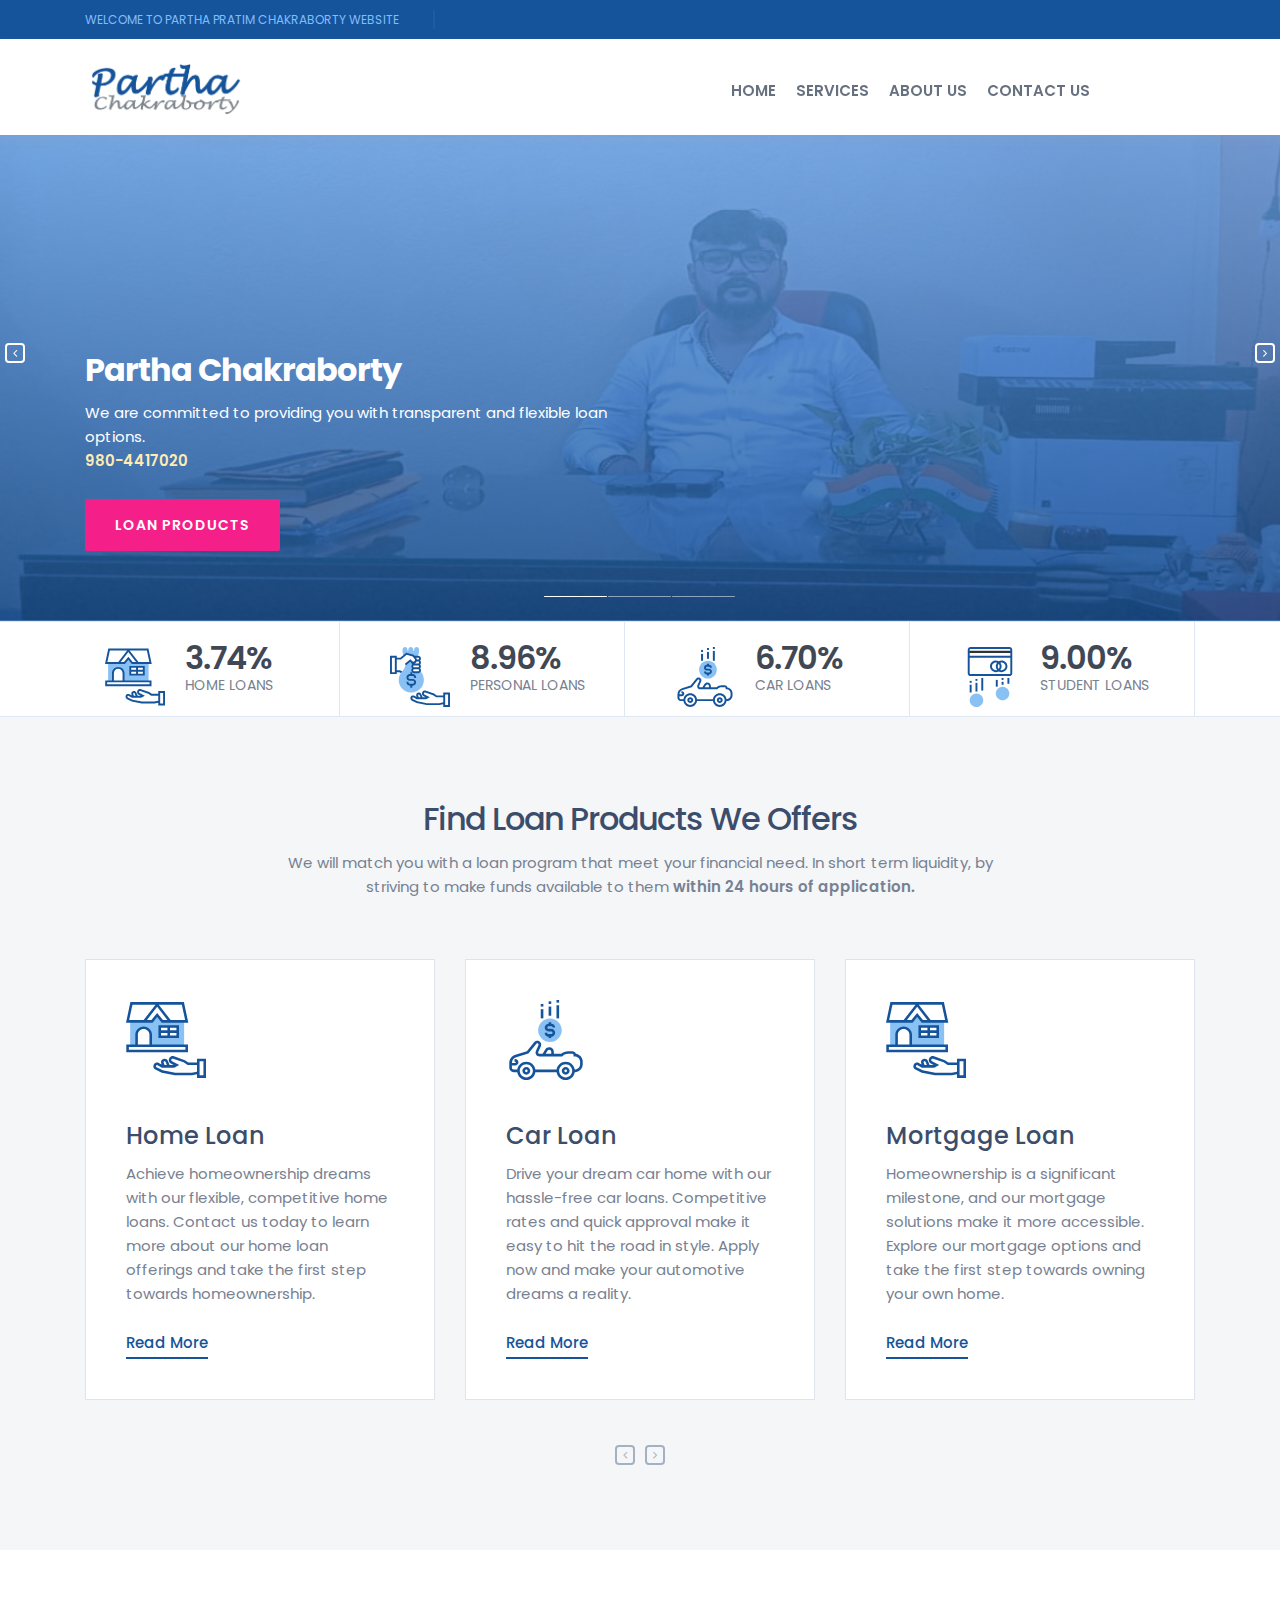
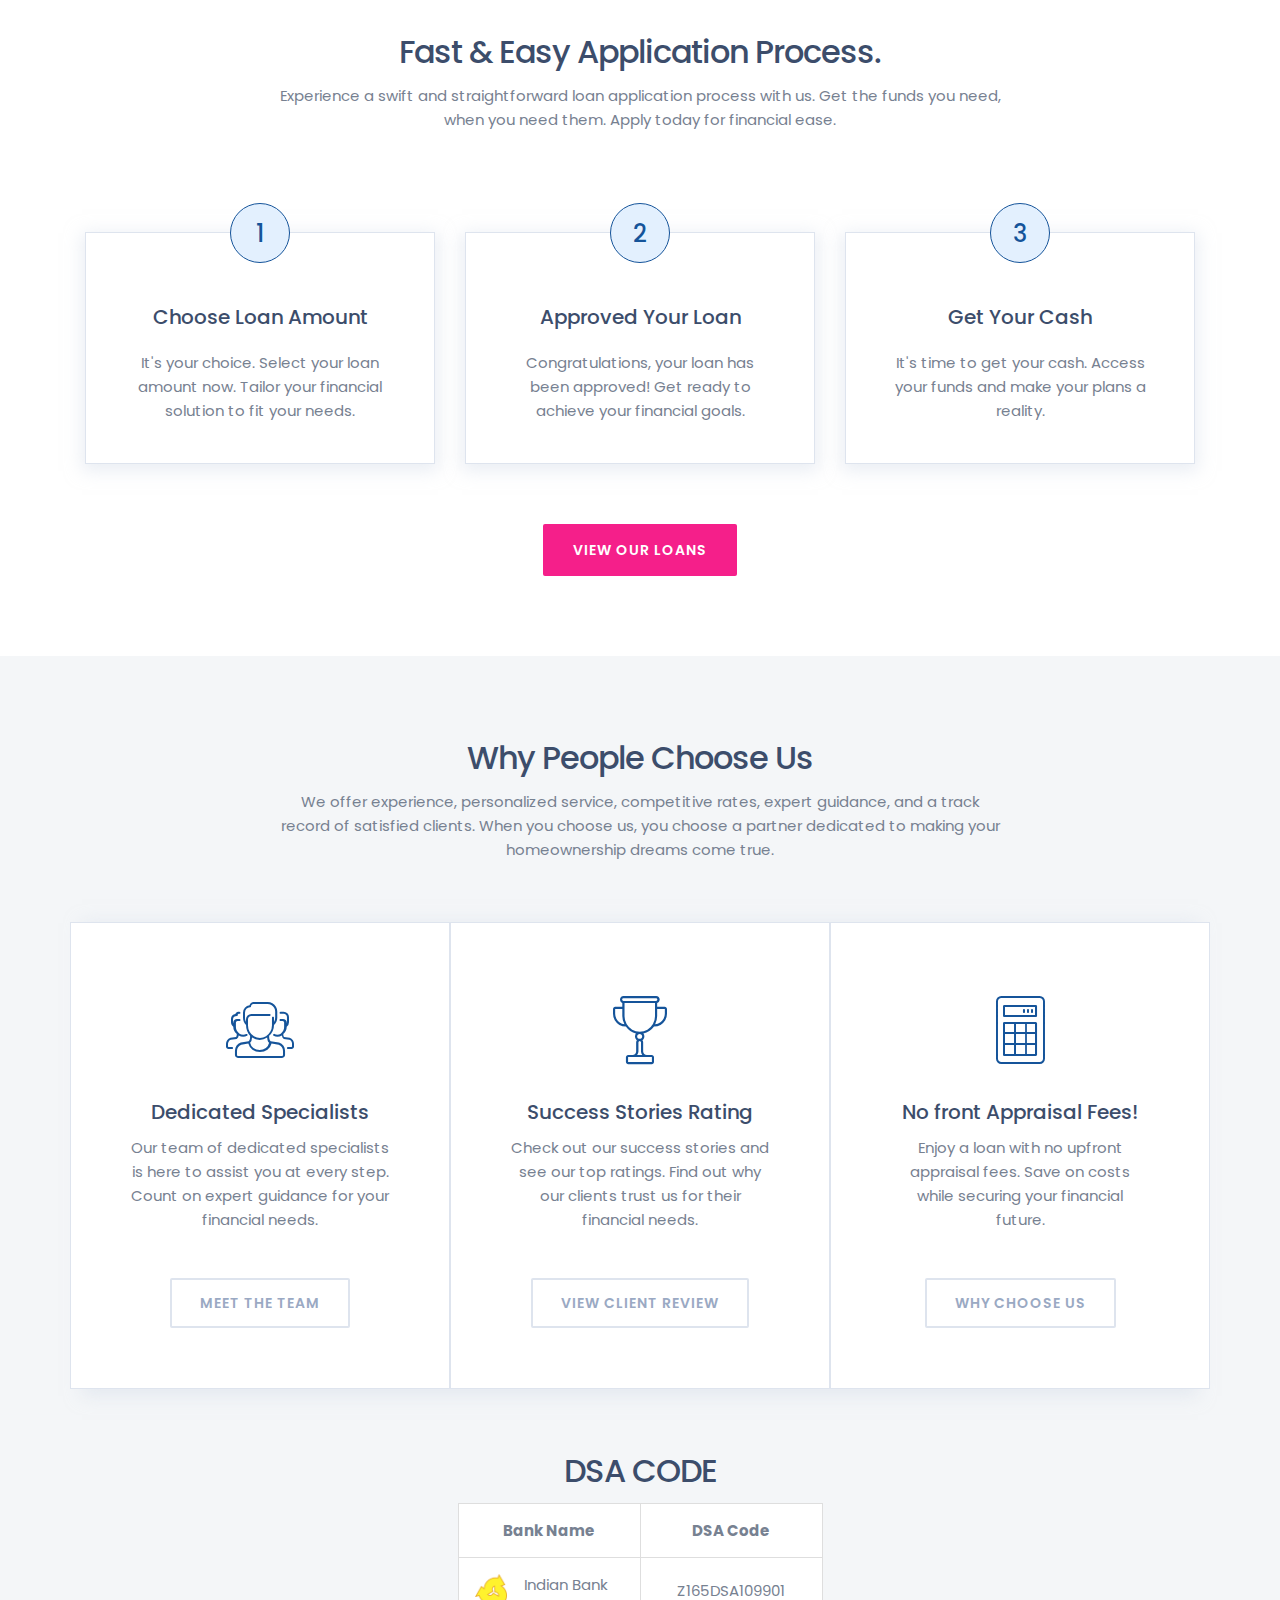
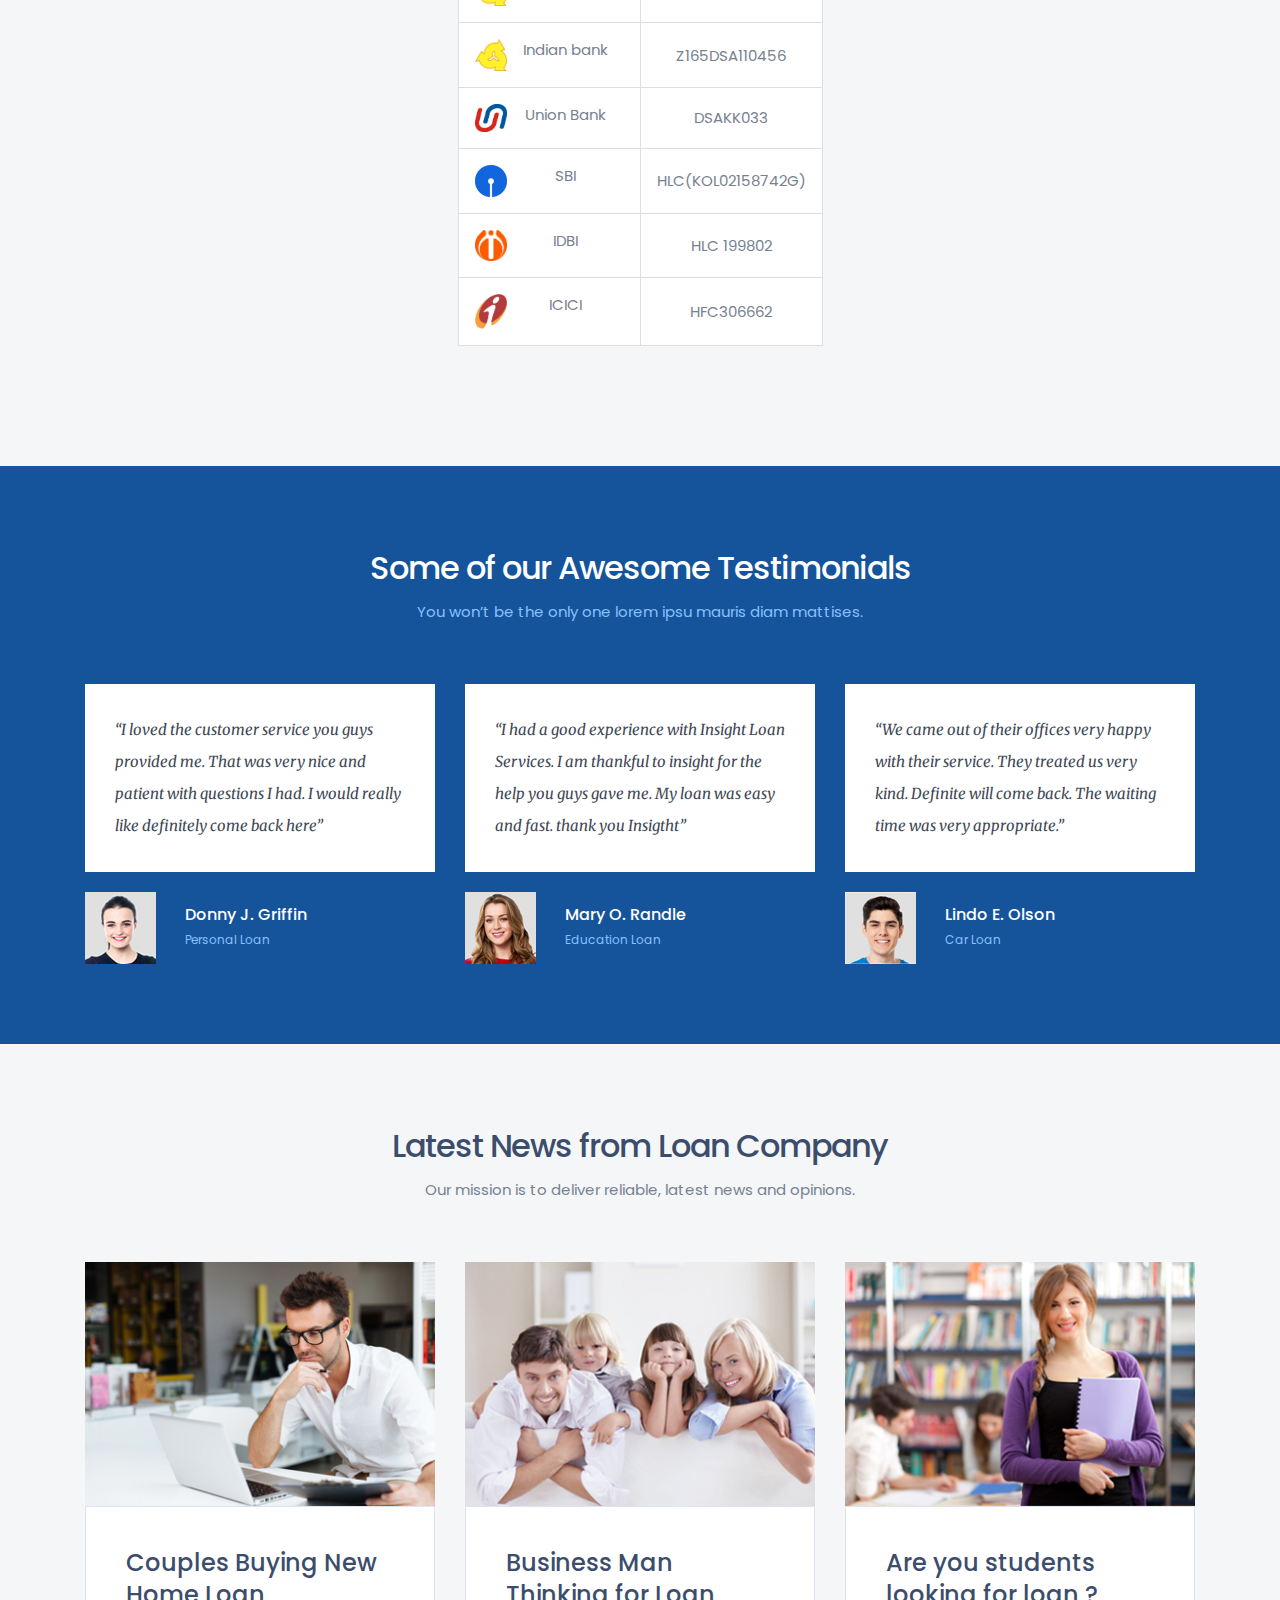
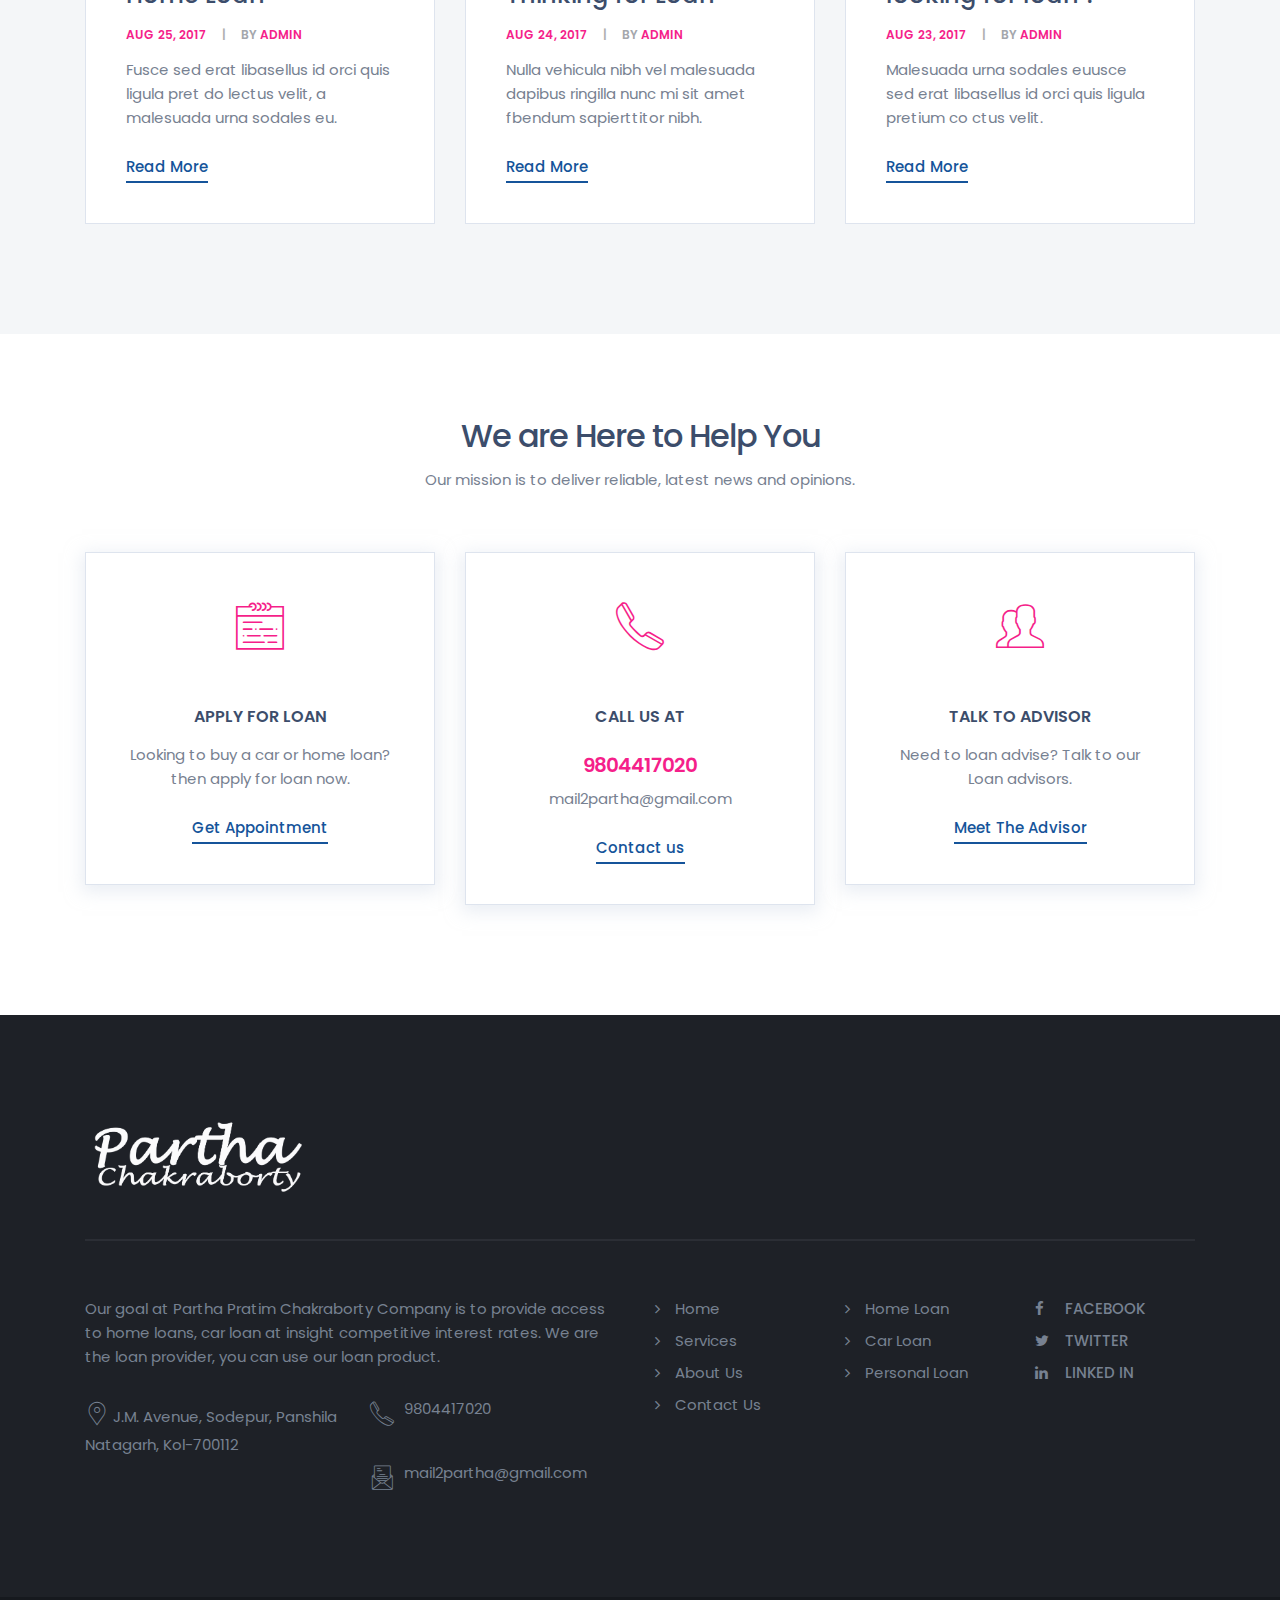
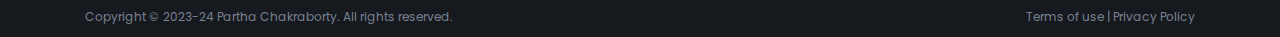
==== commit ab49f0d7: "Third push" ====
--- a/index.html
+++ b/index.html
@@ -7,9 +7,9 @@
     <meta http-equiv="X-UA-Compatible" content="IE=edge">
     <meta name="viewport" content="width=device-width, initial-scale=1">
     <!-- The above 3 meta tags *must* come first in the head; any other head content must come *after* these tags -->
-    <meta name="description" content="Borrow - is the loan company, Business Website Template.">
+    <meta name="description" content="Partha Chakraborty - Loan Website">
     <meta name="keywords" content="Financial Website Template, Bootstrap Template, Loan Product, Personal Loan">
-    <title>Borrow - A Loan Company Website Templates</title>
+    <title>Partha Chakraborty - Loan Website</title>
     <!-- Bootstrap -->
     <link href="css/bootstrap.min.css" rel="stylesheet">
     <link href="css/style.css" rel="stylesheet">
@@ -68,7 +68,7 @@
                 <div class="col-xl-2 col-lg-2 col-md-12 col-sm-6 col-6" id="logo">
                     <!-- logo -->
                     <div class="logo" >
-                        <a href="index.html"><img src="images/logo-PS-5.png" alt="Borrow - Loan Company Website Template"></a>
+                        <a href="index.html"><img src="images/logo-PS-5.png" alt="Partha Chakraborty - Loan Website"></a>
                     </div>
                 </div>
                 <!-- logo -->
@@ -119,7 +119,8 @@
                                     <li><a href="team.html" title="Team" class="animsition-link">Team</a></li>
                                 </ul> -->
                             </li>
-                            <li><a href="enquiry.html" class="animsition-link">Enquiry</a>
+                            <li><a href="contact-us.html" class="animsition-link">Contact Us</a>
+                            <!-- <li><a href="enquiry.html" class="animsition-link">Enquiry</a> -->
                                 <!-- <ul>
                                     <li><a href="blog-listing.html" title="Blog Listing" class="animsition-link">Blog Listing</a></li>
                                     <li><a href="blog-single.html" title="Blog Single" class="animsition-link">Blog Single</a></li>
@@ -200,7 +201,7 @@
     </div>
     <div class="slider" id="slider">
         <!-- slider -->
-        <div class="slider-img" id="slider-img-1"><img src="images/parthada-pic4.jpg" alt="Borrow - Loan Company Website Template" class="">
+        <div class="slider-img" id="slider-img-1"><img src="images/parthada-pic4.jpg" alt="Partha Chakraborty - Loan Website" class="">
             <div class="container">
                 <div class="row">
                     <div class="col-xl-6 col-lg-6 col-md-12 col-sm-12 col-12">
@@ -210,14 +211,14 @@
                             <p class="slider-text d-none d-xl-block d-lg-block d-sm-block">We are committed to providing you with transparent and flexible loan options.
                                 <br>
                                 <strong class="text-highlight">980-4417020</strong></p>
-                            <a href="team.html" class="btn btn-default">Loan Products</a> </div>
+                            <a href="team.html" class="btn btn-default" id="fbtn">Loan Products</a> </div>
                         <!-- /.slider-captions -->
                     </div>
                 </div>
             </div>
         </div>
         <div>
-            <div class="slider-img"><img src="images/slider-img-2.jpg" alt="Borrow - Loan Company Website Template" class="">
+            <div class="slider-img"><img src="images/slider-img-2.jpg" alt="Partha Chakraborty - Loan Website" class="">
                 <div class="container">
                     <div class="row">
                         <div class="col-xl-6 col-lg-6 col-md-12 col-sm-12 col-12">
@@ -645,7 +646,7 @@
                         <div class="mb40"><i class="icon-calendar-3 icon-2x icon-default"></i></div>
                         <h2 class="capital-title">Apply For Loan</h2>
                         <p>Looking to buy a car or home loan? then apply for loan now.</p>
-                        <a href="#" class="btn-link">Get Appointment</a> </div>
+                        <a href="contact-us.html" class="btn-link">Get Appointment</a> </div>
                 </div>
                  <div class="col-xl-4 col-lg-4 col-md-6 col-sm-12 col-12">
                     <div class="bg-white bg-boxshadow pinside40 outline text-center mb30">
@@ -710,7 +711,7 @@
                             </div>
                             <div class="col-xl-6 col-lg-6 col-md-6 col-sm-6 col-6">
                                 <p class="call-text"><span><i class="icon-phone-call icon-1x"></i></span>9804417020</p>
-                                <p class="call-text"><span><i class="icon-letter icon-1x"></i></span>mail2partha@gmail.com</p>
+                                <p class="call-text" id="footer-mail"><span><i class="icon-letter icon-1x"></i></span>mail2partha@gmail.com</p>
                             </div>
                         </div>
                     </div>
@@ -720,12 +721,12 @@
                     <div class="widget-footer mt40">
                         <!-- widget footer -->
                         <ul class="listnone">
-                            <li><a href="#">Home</a></li>
+                            <li><a href="index.html">Home</a></li>
                             <li><a href="#">Services</a></li>
                             <li><a href="about.html">About Us</a></li>
                             <!-- <li><a href="#">News</a></li>
                             <li><a href="#">Faq</a></li> -->
-                            <li><a href="enquiry.html">Enquiry</a></li>
+                            <li><a href="contact-us.html">Contact Us</a></li>
                         </ul>
                     </div>
                     <!-- /.widget footer -->
--- a/css/style.css
+++ b/css/style.css
@@ -1106,6 +1106,10 @@
 Contact us 
 ---------------------------------*/
 .map { height: 400px; }
+.map iframe{
+  width: 64rem;
+  height: 25rem;
+}
 .widget-contact { margin-top: 30px; margin-bottom: 30px; }
 .widget-contact li { margin-bottom: 10px; border-bottom: 1px solid #eff3f8; padding-bottom: 10px; }
 .widget-contact li span { width: 120px; display: inline-block; }
@@ -1396,6 +1400,7 @@
   #logo img{
     width: 8rem;
     
+    
   }
 
 
@@ -1461,7 +1466,7 @@
 @media only screen and (max-width:320px) {
 
   /*--------------- slider for mobile view ( for mobile view  )---------- */
-  #slider-img-1 img{height: 120px !important;}
+  #slider-img-1 img{height: 110px !important;}
   .slider-captions { position: absolute; bottom: 18px; text-align: center; width: 100%; }
   .slider-title { color: #fff; font-size: 18px; text-transform: uppercase; font-weight: 700; line-height: 26px; }
   .slider .owl-prev { position: absolute; left: 0px; top: 30%; left: 0px; }
@@ -1471,9 +1476,28 @@
   .loan-rate { font-size: 24px; }
   .widget-share { background-color: #fff; padding: 14px; position: absolute; top: 0px; right: 0px; }
   .search-nav { display: none; }
-}
-
-
+  .map iframe{
+    width: 20rem;
+    height: 15rem;
+  }
+}
+
+@media screen and (max-width:460px) {
+  #footer-mail{
+    font-size: 0.8rem;
+  }
+  #fbtn{
+    padding: 10px 20px;
+  }
+
+  #slider-img-1 img{height: 7.4rem !important;}
+  .map iframe{
+    width: 17rem;
+    height: 20rem;
+  }
+}
+
+/* DSA BANK LOGO */
 .dsa img{
   width: 2rem;
   float: left;
